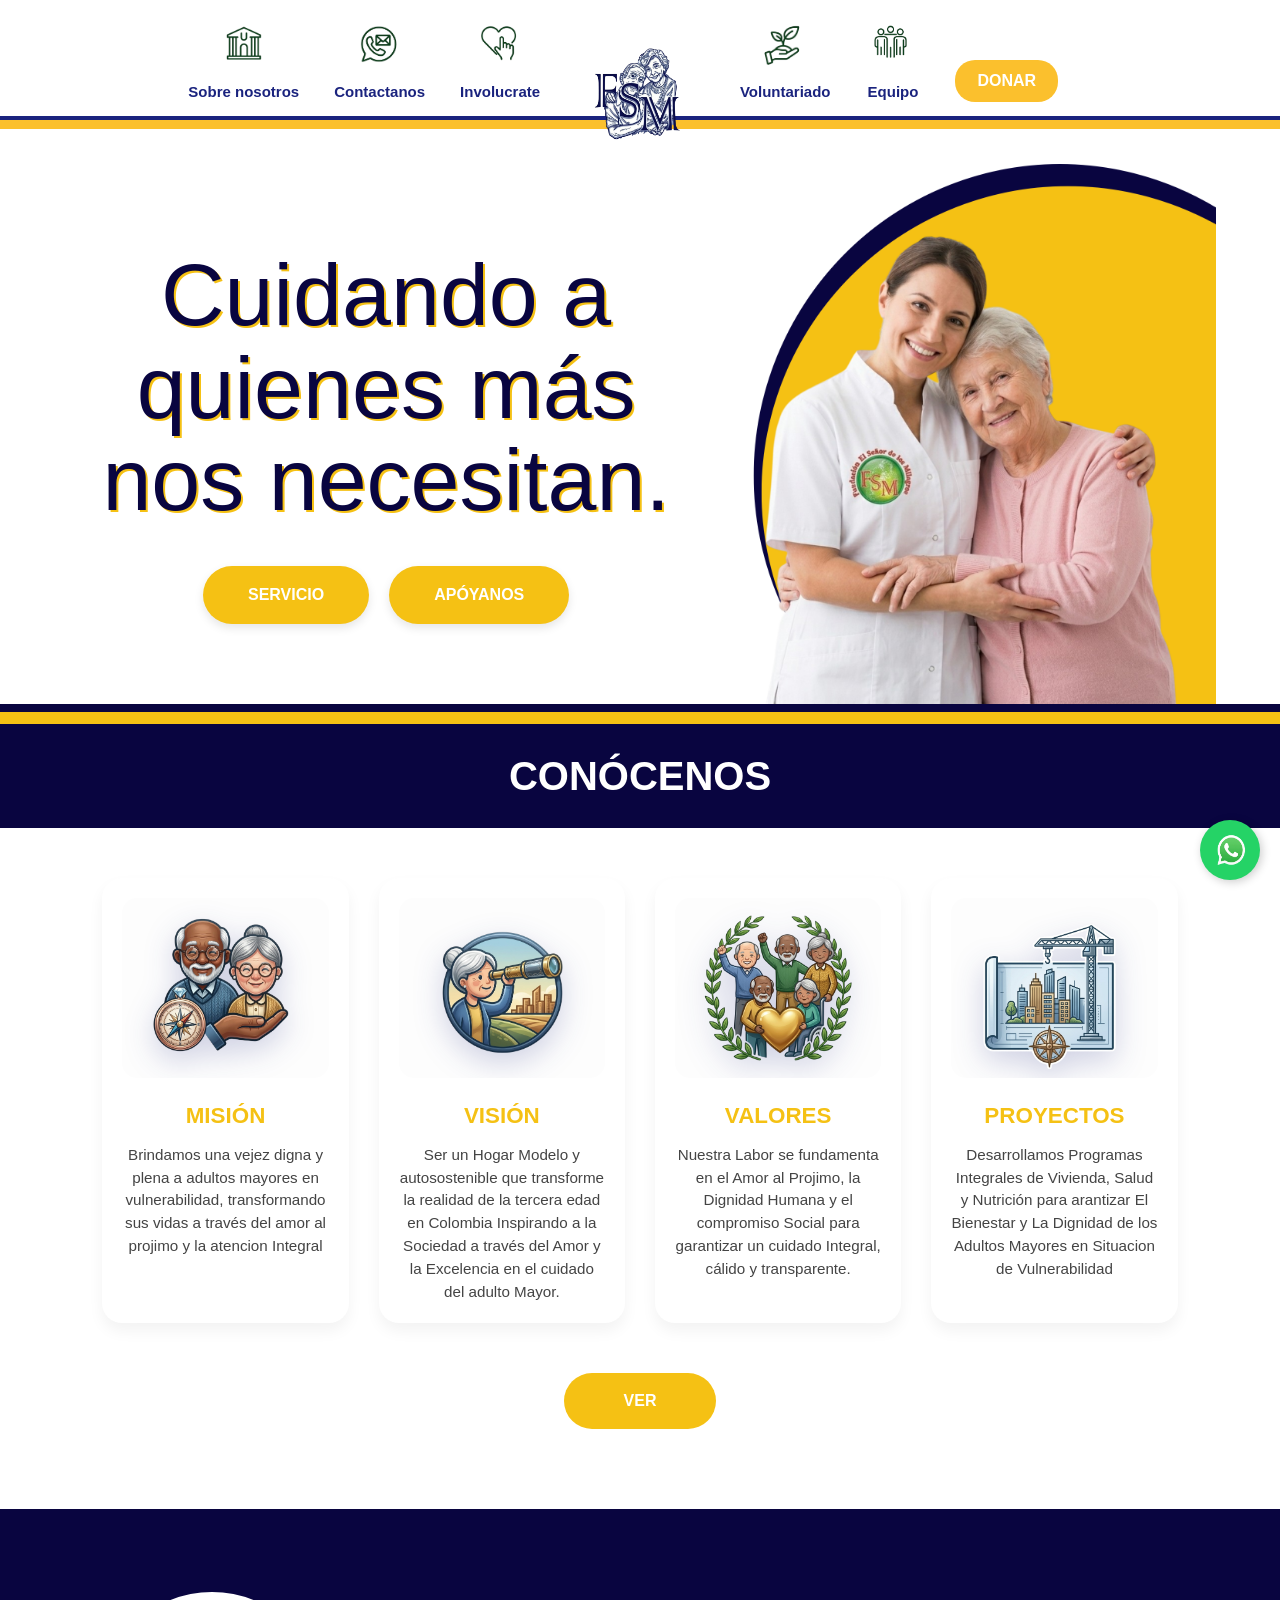
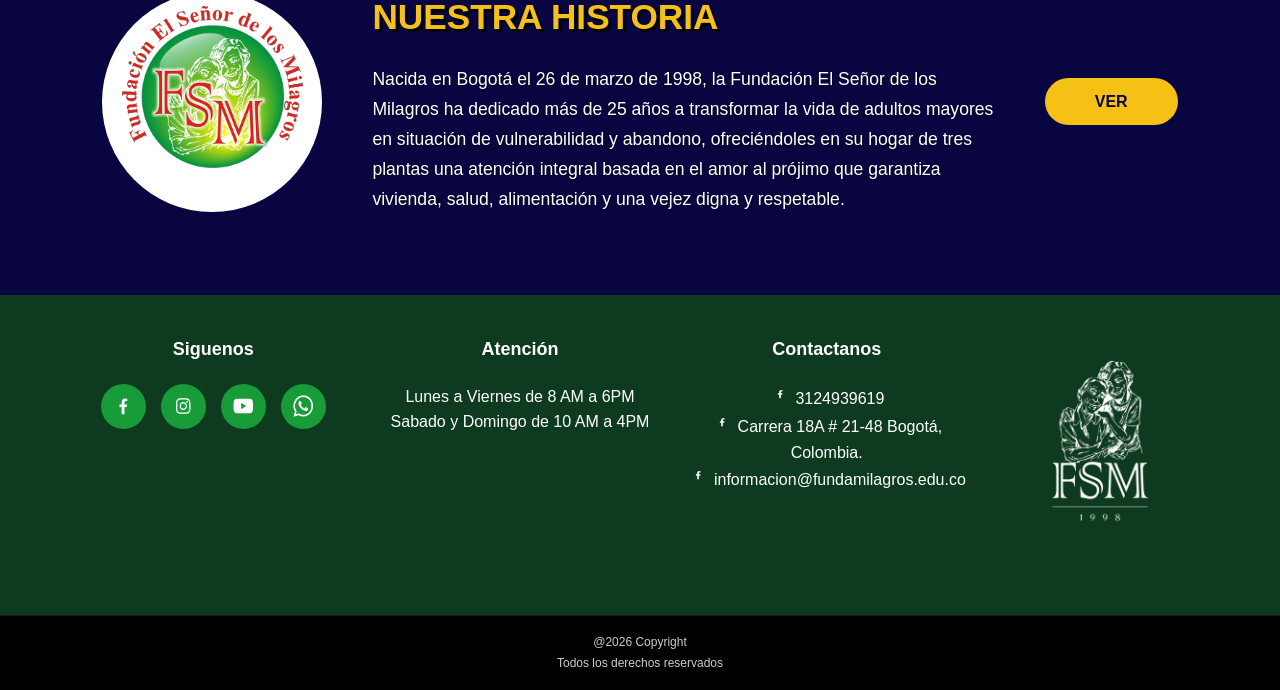
==== index.html @ 9b065d5f "Pagina de Inicio y contactenos terminado aun falta cambio de video, query adaptadas , falta bajar ta" ====
<!DOCTYPE html>
<html lang="es">

<head>
    <meta charset="UTF-8">
    <meta name="viewport" content="width=device-width, initial-scale=1.0">
    <title class="title-red">Fundación El Señor de Los Milagros</title>
    <link rel="stylesheet" href="css/styles.css">
    <!-- llamo a mis hojas de estilo la global, que es Style, donde se da estilo a el Foother y header, admas de reset y reglas globales-->
    <link rel="stylesheet" href="css/home.css">
    <!-- llamo a la hoja de estilo que le da el diseño al cuerpo del inicio-->
</head>

<body>
    <header class="cabecera" id="main-header"></header>

    <main class="main-page-container">

        <section class="section-hero">
            <div class="hero-content">
                <div class="hero-text-block">
                    <h2 class="quote-fsm">Cuidando a <br>quienes más <br>nos necesitan.</h2>
                    <div class="hero-actions">
                        <a href="voluntario.html" class="btn-yellow">SERVICIO</a>
                        <a href="involucrate.html" class="btn-yellow">APÓYANOS</a>
                    </div>
                </div>
                <div class="hero-image-block">
                    <img src="assets\img\fotos\hero.webp" alt="Personal de salud" class="nurse-img" loading="lazy">
                </div>
            </div>
            <div class="full-yellow-divider"></div>
        </section>

        <section class="section-conocenos">

            <div class="full-width-title-bar">
                <h2 class="section-subtitle">CONÓCENOS</h2>
            </div>

            <div class="conocenos-container">
                <div class="cards-grid">
                    <div class="card-item">

                        <div class="card-icon">
                            <img src="assets\img\coloriconos\MISIÓN.webp" alt="Misión" loading="lazy">
                        </div>

                        <h3 class="card-title">MISIÓN</h3>
                        <p class="card-text">Brindamos una vejez digna y plena a adultos mayores en vulnerabilidad,
                            transformando sus
                            vidas a través del amor al projimo y la atencion Integral</p>
                    </div>
                    <div class="card-item">

                        <div class="card-icon">
                            <img src="assets\img\coloriconos\VISIÓN.webp" alt="Misión" loading="lazy">
                        </div>

                        <h3 class="card-title">VISIÓN</h3>
                        <p class="card-text">Ser un Hogar Modelo y autosostenible que transforme la realidad de la
                            tercera edad en Colombia
                            Inspirando a la Sociedad a través del Amor y la Excelencia en el cuidado del adulto Mayor.
                        </p>
                    </div>
                    <div class="card-item">

                        <div class="card-icon">
                            <img src="assets\img\coloriconos\VALORES.webp" alt="Misión" loading="lazy">
                        </div>

                        <h3 class="card-title">VALORES</h3>
                        <p class="card-text">Nuestra Labor se fundamenta en el Amor al Projimo, la Dignidad Humana y el
                            compromiso
                            Social para garantizar un cuidado Integral, cálido y transparente.
                        </p>
                    </div>
                    <div class="card-item">

                        <div class="card-icon">
                            <img src="assets\img\coloriconos\PROYECTOS.webp" alt="Misión" loading="lazy">
                        </div>

                        <h3 class="card-title">PROYECTOS</h3>
                        <p class="card-text">Desarrollamos Programas Integrales de Vivienda, Salud y Nutrición
                            para arantizar El Bienestar y La Dignidad de los Adultos Mayores en Situacion de
                            Vulnerabilidad
                        </p>
                    </div>
                </div>

                <div class="conocenos-actions">
                    <a href="nosotros.html" class="btn-ver-general">VER</a>
                </div>
            </div>
        </section>

        <section class="section-historia">
            <div class="historia-wrapper">

                <div class="historia-logo">
                    <img src="assets\img\logo.webp" alt="Logo Fundación" loading="lazy">
                </div>

                <div class="historia-main-content">
                    <h2 class="historia-title">NUESTRA HISTORIA</h2>
                    <div class="historia-text">
                        <p>Nacida en Bogotá el 26 de marzo de 1998, la Fundación El Señor de los Milagros ha dedicado
                            más de 25 años a transformar la vida de adultos mayores en situación de vulnerabilidad y
                            abandono, ofreciéndoles en su hogar de tres plantas una atención integral basada en el amor
                            al prójimo que garantiza vivienda, salud, alimentación y una vejez digna y respetable.</p>
                    </div>
                </div>

                <div class="historia-action">
                    <a href="nosotros.html" class="btn-ver-historia">VER</a>
                </div>

            </div>
        </section>

    </main>


    <footer id="main-footer"></footer>

    <a href="https://wa.me/573124939619" class="whatsapp-btn" target="_blank" rel="noopener noreferrer">
        <img src="assets\img\redes\Wpp.webp" alt="WhatsApp" />
    </a>

    <script src="js/main.js" type="module"></script>

</body>

</html>
---- css/styles.css ----
/* Reset Global: Quita formatos por defecto */
* {
    margin: 0;
    padding: 0;
    box-sizing: border-box; /* Fundamental: el tamaño del elemento incluye padding y border */
    text-decoration: none;  /* Quita el subrayado de los enlaces */
    list-style: none;       /* Quita los puntos de las listas */
}

/* Configuración Base */
html {
    scroll-behavior: smooth; /* Desplazamiento suave al navegar por la página */

}

body {
    font-family: 'Segoe UI', Roboto, Helvetica, Arial, sans-serif;
    line-height: 1.6;
    color: #333;
    background-color: #ffffff;
}



/* Inputs y Botones: Para que hereden la fuente del body */
input, button, textarea, select {
    font: inherit;
}

/*  Estructura Principal */
.menu {
    width: 100%;
    background-color: #fff;
    position: relative;
    padding-top: 15px;
    padding-bottom: 40px; /*Espacio para que las líneas respiren */
}

.nav-wrapper {
    max-width: 1100px; /* Encerrado para que no se vea gigante */
    margin: 0 auto;
    display: flex;
    justify-content: space-between;
    align-items: flex-end; /* Los textos tocan la línea */
    position: relative;
    z-index: 10; /* Por encima de las líneas */
}

/* Grupos y Centrado de Iconos  */
.nav-group {
    display: flex;
    flex: 1;
    gap: 35px; /* Espaciado idéntico entre opciones */
}

.nav-group.left { 
    justify-content: flex-end; 
    padding-right: 30px; 
    margin-bottom: 20px;

}
    
.nav-group.right { 
    justify-content: flex-start;
     padding-left: 30px;
     margin-bottom: 20px;
     }

.nav-item {
    display: flex;
    flex-direction: column;
    align-items: center; /* Centrado Horizontal del Icono */
    text-decoration: none;
    gap: 10px; /* Espacio entre icono y texto */
}

.custom-icon {
    width: 55px;  /* Tamaño calibrado */
    height: 55px;
    object-fit: contain;
    transition: transform 0.5s;
}
.custom-icon:hover  {
    transform: scale(1.3); /* La imagen se agranda sutilmente */
}

.nav-item span {
    color: #1a237e; /* Azul oscuro */
    font-weight: 800;
    font-size: 15px;
    white-space: nowrap;
    transition: transform 0.5s;
}
.nav-item span:hover  {
    transform: scale(1.0); /* La imagen se agranda sutilmente */
    color: #1a7e33;
}

/* Logo y Líneas */
.logo-container {
    flex: 0 0 auto;
    z-index: 20; /* El logo va por ENCIMA de las líneas */
}

.main-logo {
    height: 125px;
    width: auto;
    display: block;
    margin-bottom: -25px; /* Hace que el logo pise las líneas */
}

.decorative-lines {
    position: absolute;
    bottom: 35px; /* Ajusta esto para que las líneas suban o bajen por el logo */
    width: 100%;
    z-index: 5; /* Por DEBAJO del logo y del texto */
}



.blue-bar { height: 4px; background-color: #1a237e; }
.yellow-bar { height: 9px; background-color: #fbc02d; }

/* Botón Donar */
.btn-donar {
    background-color: #fbc02d;
    color: white;
    border: none;
    padding: 8px 22px;
    border-radius: 20px;
    font-weight: bold;
    cursor: pointer;
    align-self: flex-end; /* Alineado a la base del texto */
    margin-bottom: 2px;
}

/*FOOTER*/

/* Contenedor principal del pie de página */
.main-footer {
    background-color: #0e3b1f; /* Verde oscuro profundo */
    color: #ffffff;            /* Texto blanco para máximo contraste */
    width: 100%;
    padding-top: 40px;         /* Espacio interno superior */
    font-family: 'Segoe UI', Tahoma, Geneva, Verdana, sans-serif;
}

/* Wrapper: Alinea el contenido al centro igual que el Header */
.footer-wrapper {
    max-width: 1200px;         /* Límite de ancho para pantallas grandes */
    margin: 0 auto;            /* Centrado automático del bloque */
    display: flex;             /* Distribución en columnas */
    justify-content: space-between; /* Separa las columnas equitativamente */
    align-items: flex-start;   /* Alinea el contenido al tope de cada columna */
    padding: 0 20px 40px 20px; /* Padding lateral y espacio inferior */
    flex-wrap: wrap;           /* Permite que las columnas bajen en dispositivos móviles */
}

/* Configuración general de cada columna del footer */
.footer-column {
    flex: 1;                   /* Cada columna crece proporcionalmente */
    min-width: 200px;          /* Ancho mínimo antes de saltar de línea */
    margin-bottom: 20px;
}

/* Títulos de las secciones del footer (Siguenos, Atención, etc.) */
.footer-column h3 {
    font-size: 18px;
    margin-bottom: 20px;
    font-weight: 700;
    text-transform: capitalize; /* Asegura que solo la primera letra sea mayúscula */
}

/* Redes Sociales */

.social-section {
    display: flex;
    flex-direction: column; /* Apila el título arriba y los iconos abajo */
    align-items: center;    /* Centra el contenido(Título e iconos) */
    text-align: center;
}
.social-section h3 {
    margin-bottom: 20px;    /* Espacio entre el título y los círculos */
    width: 100%;            /* Asegura que el título ocupe su espacio central */
}

.social-icons {
    display: flex;
    justify-content: center; /* Centra los círculos horizontalmente entre sí */
    gap: 15px;               /* Espacio entre cada círculo verde */      
}
.social-circle {
    width: 45px;
    height: 45px;
    background-color: #189C39; /* Circulo Verde de Redes Socicales*/
    display: flex;
    justify-content: center;
    align-items: center;
    border-radius: 50%;
    transition: all 0.3s ease;
}

.social-icons img {
    width: 38px;               /* Tamaño de los iconos de redes sociales */
    height: 38px;
    border-radius: 50%;        /* Mantiene la forma circular de los iconos */
    transition: transform 0.3s ease; /* Efecto suave de hover */
}

.social-icons img:hover {
    transform: translateY(-5px); /* El icono sube ligeramente al pasar el mouse */
}

/* Contactanos*/
.text-center{
    align-items: center;    /* Centra el contenido(Título e iconos) */
    text-align: center;
    justify-content: center; /* Centra el contenido interno (icono + texto) */
   
}

.contact-info {
    display: flex;
    flex-direction: column;
    align-items: center; /* Centra el bloque de la lista */
    text-align: center;
}

.contact-info ul {
    display: flex;
    flex-direction: column;
    align-items: center; /* Centra cada li individualmente */
    padding: 0;
}

.contact-info li { 
     width: 100%;
}

/* Iconos pequeños de teléfono, ubicación y correo */
.mini-icon {
    width: 22px;               
    height: auto;
    filter: brightness(0) invert(1); /* Convierte iconos oscuros a blanco puro */
}

/* logo y derechos */

/* Logo de la Fundación en versión negativa (blanca) */
.footer-logo img {
    height: 15rem;
    width: auto;
    display: block;
    margin-left: auto;         /* Empuja el logo hacia el extremo derecho */
}

/* Barra final de Copyright (Franja Negra) */
.copyright-bar {
    background-color: #000000; /* Fondo negro absoluto */
    color: #cccccc;            /* Gris claro para no cansar la vista */
    text-align: center;        /* Centra el texto del copyright */
    padding: 15px 0;
    font-size: 12px;
    border-top: 1px solid rgba(255,255,255,0.1); /* Línea divisoria sutil */
}

.copyright-bar p {
    margin: 2px 0; /* Espacio mínimo entre las dos líneas de texto */
}

/* Estilos del Botn Hambuerguesa- LÍNEAS */
.menu-toggle {
    display: none; /* Oculto en computadoras */
    flex-direction: column;
    justify-content: space-between;
    width: 30px;
    height: 21px;
    background: transparent;
    border: none;
    cursor: pointer;
    padding: 0;
    z-index: 1000; /* Siempre visible sobre otros elementos */
}

/* Damos forma y color a los span vacíos del HTML */
.menu-toggle span {
    display: block; /* Importante para que ocupen espacio */
    width: 100%;
    height: 3px;
    background-color: #1a237e;
    border-radius: 5px;
    transition: all 0.3s ease-in-out;
}

/* Estilos para el botón flotante */
.whatsapp-btn {
    position: fixed;
    bottom: 20px; /* Distancia del borde inferior */
    right: 20px;  /* Distancia del borde derecho */
    width: 60px;
    height: 60px;
    background-color: #25d366;
    color: #fff;
    border-radius: 50px;
    text-align: center;
    font-size: 30px;
    box-shadow: 2px 2px 10px rgba(0, 0, 0, 0.2);
    z-index: 1000; /* Asegura que esté por encima de todo */
    display: flex;
    align-items: center;
    justify-content: center;
    transition: all 0.3s ease;
}

.whatsapp-btn img {
    width: 35px; /* Ajusta el tamaño del logo */
    height: 35px;
}

/* Efecto Hover (al pasar el ratón) */
.whatsapp-btn:hover {
    background-color: #128c7e;
    transform: scale(1.1); /* Se agranda un poco */
    box-shadow: 2px 2px 15px rgba(0, 0, 0, 0.3);
}

/* Adaptación para móviles */
@media (max-width: 768px) {
    .whatsapp-btn {
        width: 50px;
        height: 50px;
        bottom: 15px;
        right: 15px;
    }
    .whatsapp-btn img {
        width: 30px;
        height: 30px;
    }
}

/* Adaptacion menu pantalla  pequeña menor a 768px*/
@media (max-width: 768px) {
    /* El contenedor padre se oculta */
    .nav-wrapper {
        display: none !important;
    }

    /* El boton: Lo hacemos "fixed" para que no dependa del padre oculto */
    .menu-toggle {
        display: flex !important; 
        position: fixed !important; /* CLAVE: Esto lo saca del flujo del wrapper */
        right: 20px !important;
        top: 20px !important;
        z-index: 11000 !important; /* Por encima de TODO */
        flex-direction: column !important;
        justify-content: space-between !important;
        width: 30px !important;
        height: 22px !important;
        background: transparent !important;
        border: none !important;
    }

    /* LAS RAYITAS:  altura y color */
    .menu-toggle span {
        display: block !important;
        width: 100% !important;
        height: 4px !important;
        background-color: #1a237e !important; 
        border-radius: 4px !important;
    }

   /* EL PANEL BLANCO: Ajustamos el alineamiento */
    .nav-wrapper.mobile-active {
        display: flex !important;
        flex-direction: column !important; /* Fuerza la columna */
        position: fixed !important;
        top: 0;
        right: 0;
        width: 280px !important;
        height: 100vh !important;
        background-color: white !important;
        z-index: 10000 !important;
        padding: 80px 20px 20px 20px !important; /* Espacio para el botón y bordes */
        box-shadow: -5px 0 15px rgba(0,0,0,0.2) !important;
        overflow-y: auto !important; /* Por si hay muchos links, permite bajar */
        align-items: flex-start !important; /* Alinea todo a la izquierda */
    }

    /* LOS GRUPOS (Izquierda y Derecha): Ahora deben ser columnas */
    .nav-group.left, 
    .nav-group.right {
        flex-direction: column !important;
        align-items: flex-start !important; /* Alinea items a la izquierda */
        width: 100% !important;
        gap: 25px !important; /* Espacio entre cada opción */
        margin-bottom: 25px !important;
        padding: 0 !important;
        justify-content: flex-start !important;
    }

    /* CADA ITEM DEL MENÚ: Icono al lado del texto o encima */
    .nav-item {
        flex-direction: row !important; /* Icono a la izquierda, texto a la derecha */
        align-items: center !important;
        gap: 15px !important;
        width: 100% !important;
    }

    .nav-item span {
        font-size: 16px !important;
        color: #1a237e !important;
        white-space: normal !important; /* Permite que el texto baje si es largo */
    }

    .custom-icon {
        width: 35px !important; /* Iconos un poco más pequeños para móvil */
        height: 35px !important;
    }

    /* EL LOGO DENTRO DEL MENÚ: Lo centramos o ajustamos */
    .logo-container {
        order: -1; /* Mueve el logo al principio del menú si quieres */
        margin-bottom: 30px !important;
        width: 100% !important;
        text-align: center !important;
    }

    .main-logo {
        height: 80px !important;
        margin: 0 auto !important;
    }

    /* EL BOTÓN DE DONAR EN MÓVIL */
    .btn-donar {
        align-self: center !important; /* Centrado para que destaque */
        width: 100% !important;
        margin-top: 10px !important;
    }
}
/* Adaptacion para moviles con tamaño de pantalla Menor de 576px 
   Enfoque: Todo en una sola columna y elementos compactos. */
@media (max-width: 575.98px) {
    .main-logo { height: 80px; margin-bottom: -10px; }
    .menu { padding-bottom: 20px; }
    
    /* Cuerpo General */
    .container, section { padding: 20px 15px; }
    h1 { font-size: 24px; }
    
    /* Footer */
    .footer-wrapper { flex-direction: column; align-items: center; text-align: center; }
    .footer-column { width: 100%; margin-bottom: 30px; }
    .footer-logo img { margin: 0 auto; height: 12rem; }
}

/*  MÓVILES GRANDES / TABLETS PEQUEÑAS (576px a 767.98px)
   Enfoque: Empezar a dar aire a los elementos.*/
@media (min-width: 576px) and (max-width: 767.98px) {
    .main-logo { height: 95px; }
    .nav-wrapper.mobile-active { width: 320px; }
    
    .footer-column { flex: 0 0 50%; } /* Dos columnas en el footer */
}

/* Adapatcion enfoque a TABLETS Y LAPTOPS (768px a 991.98px)
   Enfoque: Aquí desaparece el botón hamburguesa y vuelve el menú horizontal. */
@media (min-width: 768px) and (max-width: 991.98px) {
    .menu-toggle { display: none !important; }
    .nav-wrapper { display: flex !important; max-width: 95%; }
    
    /* Ajuste de los items del menú para que no se amontonen */
    .nav-group { gap: 15px; }
    .nav-item span { font-size: 13px; }
    .custom-icon { width: 40px; height: 40px; }
    .btn-donar { padding: 6px 15px; font-size: 14px; }

    .footer-wrapper { justify-content: space-around; }
}

/*  ESCRITORIOS ESTÁNDAR (992px a 1199.98px)
   Enfoque: El diseño se expande a su forma casi final.*/
@media (min-width: 992px) and (max-width: 1199.98px) {
    .nav-wrapper { max-width: 960px; }
    .nav-group { gap: 20px; }
    .main-logo { height: 115px; }
    .footer-column { flex: 1; } /* Columnas repartidas equitativamente */
}

/* Adaptacion a  pantallas grandes (Más de 1200px)
   Enfoque: Máxima elegancia y espaciado.*/
@media (min-width: 1200px) {
    .nav-wrapper { max-width: 1100px; }
    .footer-wrapper { max-width: 1200px; }
    
    /* El cuerpo de la página se mantiene centrado y elegante */
    .main-content { max-width: 1100px; margin: 0 auto; }
}
/* adaptación del menú móvil */
@media (max-width: 768px) {
    /* panel blanco que aparece al dar clic */
    .nav-wrapper.mobile-active {
        display: flex !important;
        flex-direction: column !important; /* una sola columna vertical */
        position: fixed !important;
        top: 0;
        right: 0;
        width: 280px !important;
        height: 100vh !important;
        background-color: white !important;
        z-index: 10000 !important;
        padding: 60px 20px !important;
        box-shadow: -5px 0 15px rgba(0,0,0,0.2) !important;
        align-items: center !important; /* centrado horizontal total */
        justify-content: flex-start !important;
        gap: 30px !important;
    }

    /* grupos de iconos convertidos en columnas */
    .nav-group.left, .nav-group.right {
        flex-direction: column !important;
        align-items: center !important;
        width: 100% !important;
        gap: 25px !important;
        margin: 0 !important;
        padding: 0 !important;
    }

    /* items individuales: icono arriba y texto abajo */
    .nav-item {
        flex-direction: column !important;
        align-items: center !important;
        text-align: center !important;
        width: 100% !important;
        gap: 8px !important;
    }

    /* icono escalado para móvil */
    .custom-icon {
        width: 45px !important;
        height: 45px !important;
    }

    /* logo centrado arriba en el menú */
    .logo-container {
        order: -1; /* lo mueve al inicio del panel */
        width: 100% !important;
        display: flex !important;
        justify-content: center !important;
        margin-bottom: 10px !important;
    }

    /* botón donar centrado al final */
    .btn-donar {
        align-self: center !important;
        width: 100% !important;
        margin: 10px 0 !important;
        padding: 12px !important;
    }
}
---- css/home.css ----
/* reset y reglas globales */
/* quita margenes y rellenos que vienen por defecto en el navegador */
* {
    margin: 0;
    padding: 0;
    box-sizing: border-box;
}

/* evita que la pagina se mueva hacia los lados en pantallas pequeñas */
body, html {
    width: 100%;
    overflow-x: hidden;
    font-family: Arial, Helvetica, sans-serif;
}

/* seccion hero */
/* bloque principal que ocupa el ancho total del monitor */
.section-hero {
    width: 100vw;
    min-height: 40vh;
    max-height: 80vh;
    display: flex;
    flex-direction: column;
    background-color: #ffffff;
    font-family: 'Arial Black', Gadget, sans-serif;
}

/* acomoda el texto a la izquierda y la imagen a la derecha */
.hero-content {
    display: flex;
    flex: 1;
    width: 100%;
    align-items: flex-end;
    justify-content: space-between;
    padding: 0 5% 0 8%;
}

/* contenedor del texto principal */
.hero-text-block {
    padding-bottom: 5rem;
    z-index: 10;
    text-align: center;
}

/* estilo del titulo grande con sombra amarilla */
.quote-fsm {
    color: #090540;
    font-size: clamp(3rem, 7vw, 5.5rem);
    line-height: 1.05;
    font-weight: 100;
    margin-bottom: 40px;
    text-shadow: 2px 2px 0px #f5c114;
}

/* alineacion de los dos botones del hero */
.hero-actions {
    display: flex;
    justify-content: center;
    gap: 20px;
}

/* estilo de los botones amarillos */
.btn-yellow {
    background-color: #f5c114;
    color: #ffffff;
    padding: 16px 45px;
    border-radius: 50px;
    text-decoration: none;
    font-weight: bold;
    box-shadow: 0 4px 10px rgba(0,0,0,0.1);
    transition: transform 0.2s ease;
}

/* animacion para que el boton suba al pasar el mouse */
.btn-yellow:hover {
    transform: translateY(-5px);
}

/* bloque para la foto de la enfermera */
.hero-image-block {
    height: 90%;
    display: flex;
    align-items: flex-end;
}

/* tamaño de la imagen hero segun el monitor */
.nurse-img {
    height: 60vh;
    width: auto;
    display: block;
    object-fit: contain;
}

/* linea amarilla gruesa que separa las secciones */
.full-yellow-divider {
    width: 100vw;
    height: 20px;
    background-color: #f5c114;
    border-top: 8px solid #090540;
    position: relative;
    z-index: 5;
}

/* seccion conocenos */
/* contenedor blanco de la segunda seccion */
.section-conocenos {
    width: 100vw;
    background-color: #ffffff;
    display: flex;
    flex-direction: column;
}

/* barra azul oscura donde va el titulo */
.full-width-title-bar {
    width: 100vw;
    background-color: #090540;
    padding: 20px 8%;
    margin-bottom: 50px;
}

/* estilo del titulo conocenos en blanco */
.section-subtitle {
    color: #ffffff;
    font-size: 2.5rem;
    font-weight: 900;
    font-family: 'Arial Black', sans-serif;
    text-transform: uppercase;
    text-align: center;
    margin: 0;
}

/* contenedor que centra las tarjetas en la pantalla */
.conocenos-container {
    width: 100%;
    max-width: 1400px;
    margin: 0 auto;
    padding: 0 8% 80px 8%;
}

/* contenedor del boton ver de la seccion conocenos */
.conocenos-actions {
    display: flex;
    justify-content: center;
    width: 100%;
    margin-top: 30px;
}

/* rejilla para poner las 4 tarjetas de lado a lado */
.cards-grid {
    display: grid;
    grid-template-columns: repeat(4, 1fr); 
    gap: 30px;
    margin-bottom: 50px;
}

/* estilo individual de cada tarjeta blanca */
.card-item {
    background: #ffffff;
    border-radius: 20px;
    padding: 20px;
    text-align: center;
    box-shadow: 0 8px 15px rgba(0,0,0,0.05);
    transition: all 0.3s ease;
}

/* contenedor circular o cuadrado para los iconos de las tarjetas */
.card-icon {
    width: 100%;
    height: 180px;
    display: flex;
    justify-content: center;
    align-items: center;
    margin-bottom: 20px;
    background-color: #fdfdfd;
    border-radius: 15px;
    overflow: hidden;
}

/* estilo de los iconos con sombra suave */
.card-icon img {
    max-width: 90%;
    max-height: 90%;
    object-fit: contain;
    filter: drop-shadow(0 10px 15px rgba(26, 35, 126, 0.2));
    transition: transform 0.3s ease;
}

/* animacion para agrandar el icono al tocar la tarjeta */
.card-item:hover .card-icon img {
    transform: scale(1.2);
}

/* titulos amarillos de las tarjetas mision vision etc */
.card-title {
    color: #f5c114;
    font-size: 1.4rem;
    font-weight: 900;
    margin-bottom: 10px;
}

/* texto descriptivo dentro de las tarjetas */
.card-text {
    color: #444;
    line-height: 1.5;
    font-size: 0.95rem;
}

/* estilo del boton ver centrado */
.btn-ver-general {
    background-color: #f5c114;
    color: #ffffff;
    padding: 15px 60px;
    border-radius: 50px;
    text-decoration: none;
    font-weight: bold;
    display: inline-block;
    transition: all 0.3s ease;
}

/* cambio de color a azul al pasar el mouse */
.btn-ver-general:hover {
    background-color: #090540;
    transform: scale(1.05);
}

/* seccion historia */
/* bloque azul de la parte inferior */
.section-historia {
    width: 100vw;
    background-color: #090540;
    padding: 80px 8%;
    display: flex;
    justify-content: center;
}

/* alinea el logo el texto y el boton en una fila */
.historia-wrapper {
    width: 100%;
    max-width: 1400px;
    display: flex;
    align-items: center;
    justify-content: space-between;
    gap: 50px;
}

/* estilo del circulo blanco para el logo fsm */
.historia-logo {
    width: 220px;
    height: 220px;
    background-color: #ffffff;
    border-radius: 50%;
    display: flex;
    justify-content: center;
    align-items: center;
    overflow: hidden;
    padding: 15px;
    flex-shrink: 0;
}

/* ajuste para subir el logo y que no se vea desacomodado */
.historia-logo img {
    max-width: 95%;
    max-height: 95%;
    object-fit: contain;
    margin-top: -30px; 
}

/* bloque que contiene el titulo y el parrafo de historia */
.historia-main-content {
    flex: 2;
}

/* titulo amarillo con sombra negra nitida */
.historia-title {
    color: #f5c114;
    font-size: 2.2rem;
    font-weight: 900;
    font-family: 'Arial Black', sans-serif;
    margin-bottom: 20px;
    text-shadow: 3px 3px 0px #000000;
}

/* estilo del texto blanco de la historia */
.historia-text p {
    color: #ffffff;
    font-size: 1.1rem;
    line-height: 1.7;
    text-shadow: 1px 1px 2px rgba(0, 0, 0, 0.5);
}

/* estilo del boton ver en la seccion historia */
.btn-ver-historia {
    background-color: #f5c114;
    color: #090540;
    padding: 15px 50px;
    border-radius: 50px;
    text-decoration: none;
    font-weight: bold;
    transition: all 0.3s ease;
}

/* el boton se vuelve blanco al pasar el mouse */
.btn-ver-historia:hover {
    background-color: #ffffff;
    transform: scale(1.05);
}

/* media queries responsive */
/* ajustes para pantallas de tablets */
@media (max-width: 1024px) {
    /* las tarjetas pasan de 4 columnas a solo 2 */
    .cards-grid {
        grid-template-columns: repeat(2, 1fr);
    }
    /* el logo de historia se hace mas pequeño */
    .historia-logo {
        width: 180px;
        height: 180px;
    }
}

/* ajustes para pantallas de celulares */
@media (max-width: 768px) {
    /* el hero se pone en vertical texto arriba foto abajo */
    .hero-content {
        flex-direction: column;
        align-items: center;
        text-align: center;
        padding: 40px 5%;
    }
    .hero-text-block { padding-bottom: 2rem; }
    .nurse-img { height: 40vh; margin-top: 20px; }
    .quote-fsm { font-size: 2.8rem; }

    /* las tarjetas se ponen una debajo de otra */
    .cards-grid {
        grid-template-columns: 1fr;
    }
    .section-subtitle { font-size: 1.8rem; }

    /* el boton ver de conocenos se centra y ajusta en movil */
    .conocenos-actions {
        justify-content: center;
    }
    .btn-ver-general {
        width: 80%;
        padding: 15px 0;
        text-align: center;
    }

    /* la historia se pone en vertical logo arriba y texto abajo */
    .historia-wrapper {
        flex-direction: column;
        text-align: center;
    }
    /* ajuste del logo para que no se suba tanto en movil */
    .historia-logo img {
        margin-top: -15px;
    }
}
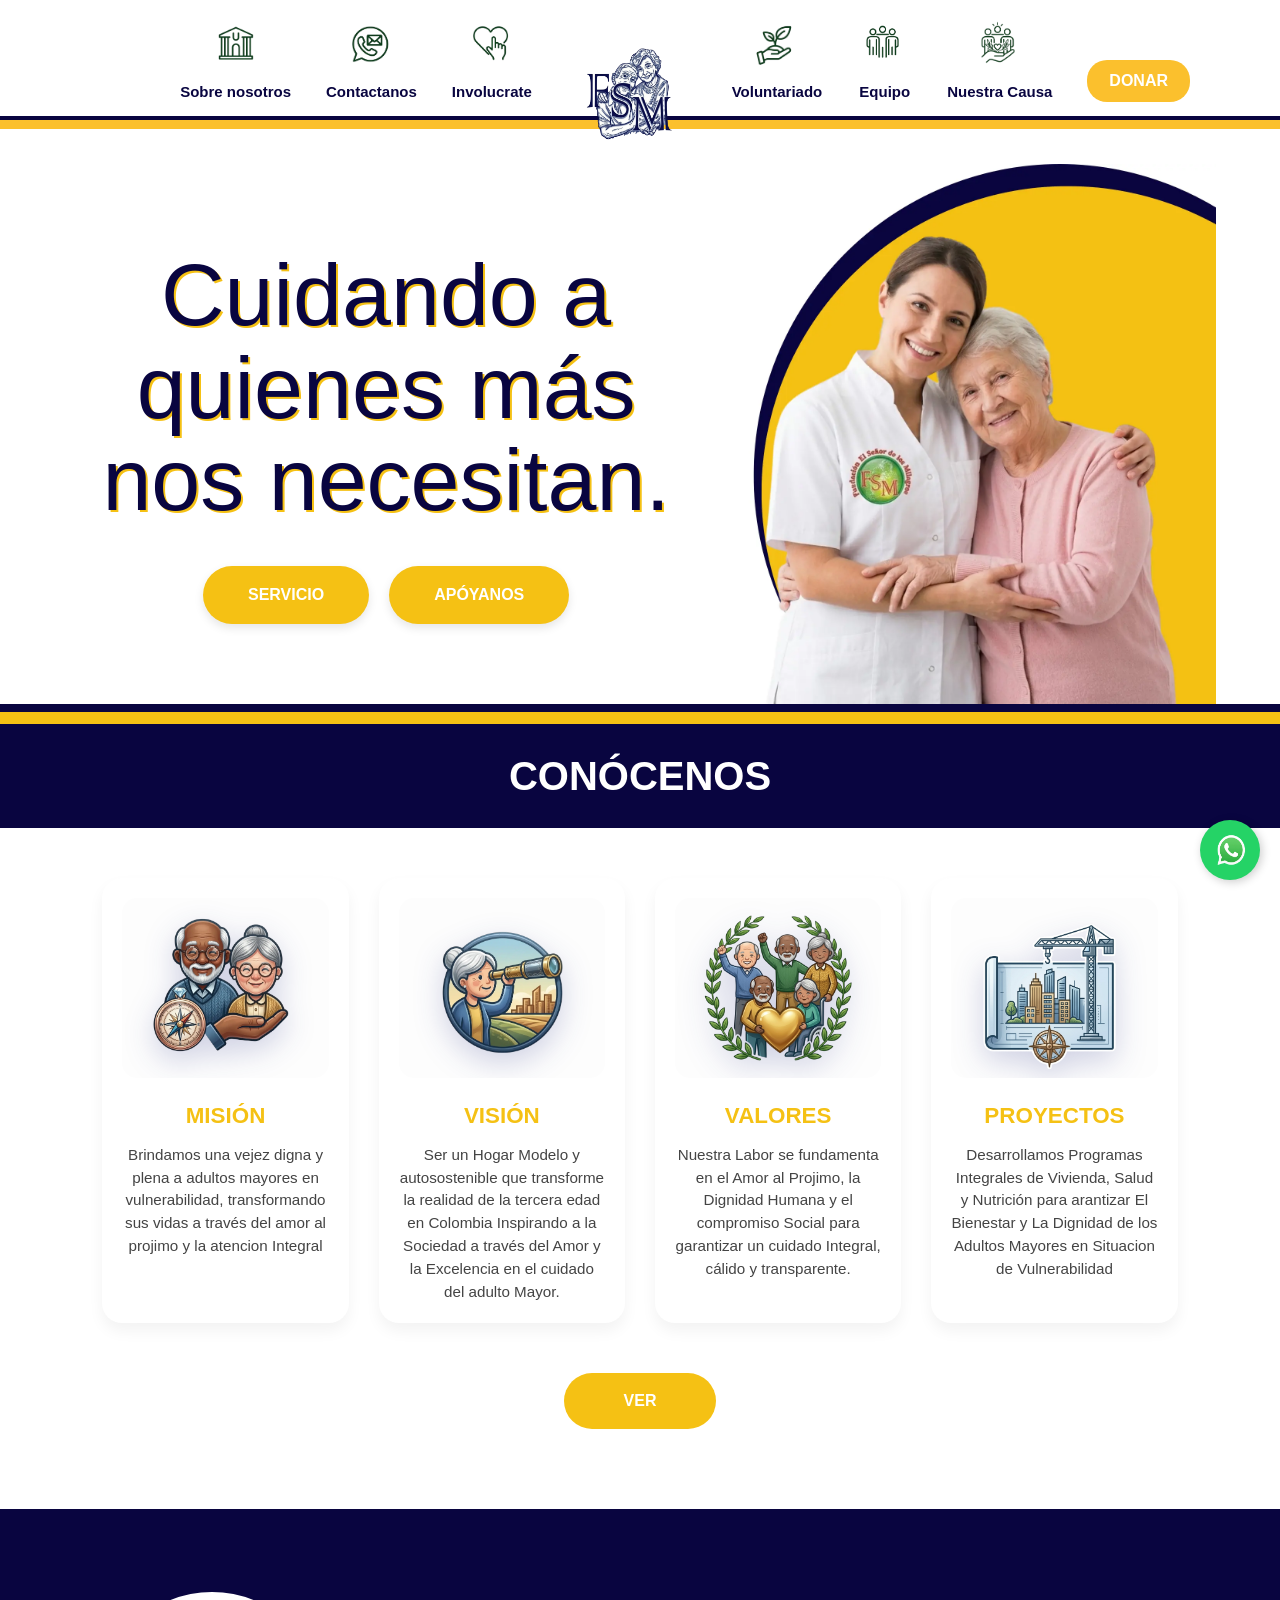
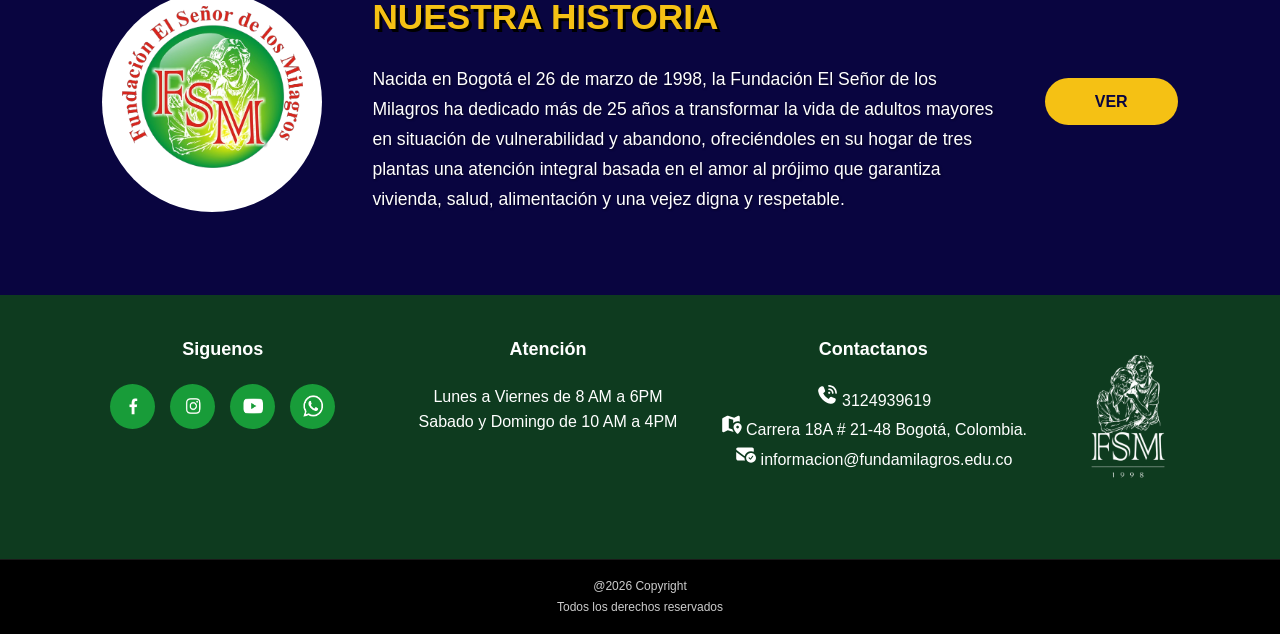
==== commit cf566f29: "Se realizan cambios y se crean 7 de las 8 secciones, falta quienes somos completo" ====
--- a/index.html
+++ b/index.html
@@ -21,7 +21,7 @@
                 <div class="hero-text-block">
                     <h2 class="quote-fsm">Cuidando a <br>quienes más <br>nos necesitan.</h2>
                     <div class="hero-actions">
-                        <a href="voluntario.html" class="btn-yellow">SERVICIO</a>
+                        <a href="causa.html" class="btn-yellow">SERVICIO</a>
                         <a href="involucrate.html" class="btn-yellow">APÓYANOS</a>
                     </div>
                 </div>
--- a/css/styles.css
+++ b/css/styles.css
@@ -2,15 +2,14 @@
 * {
     margin: 0;
     padding: 0;
-    box-sizing: border-box; /* Fundamental: el tamaño del elemento incluye padding y border */
-    text-decoration: none;  /* Quita el subrayado de los enlaces */
-    list-style: none;       /* Quita los puntos de las listas */
+    box-sizing: border-box;/* Fundamental: el tamaño del elemento incluye padding y border */
+    text-decoration: none;/* Quita el subrayado de los enlaces */
+    list-style: none;/* Quita los puntos de las listas */
 }
 
 /* Configuración Base */
 html {
-    scroll-behavior: smooth; /* Desplazamiento suave al navegar por la página */
-
+    scroll-behavior: smooth;/* Desplazamiento suave al navegar por la página */
 }
 
 body {
@@ -20,10 +19,11 @@
     background-color: #ffffff;
 }
 
-
-
 /* Inputs y Botones: Para que hereden la fuente del body */
-input, button, textarea, select {
+input,
+button,
+textarea,
+select {
     font: inherit;
 }
 
@@ -33,93 +33,102 @@
     background-color: #fff;
     position: relative;
     padding-top: 15px;
-    padding-bottom: 40px; /*Espacio para que las líneas respiren */
+    padding-bottom: 40px;/*Espacio para que las líneas respiren */
 }
 
 .nav-wrapper {
-    max-width: 1100px; /* Encerrado para que no se vea gigante */
+    max-width: 1100px;/* Encerrado para que no se vea gigante */
     margin: 0 auto;
     display: flex;
     justify-content: space-between;
-    align-items: flex-end; /* Los textos tocan la línea */
+    align-items: flex-end;/* Los textos tocan la línea */
     position: relative;
-    z-index: 10; /* Por encima de las líneas */
+    z-index: 10;/* Por encima de las líneas */
 }
 
 /* Grupos y Centrado de Iconos  */
 .nav-group {
     display: flex;
     flex: 1;
-    gap: 35px; /* Espaciado idéntico entre opciones */
-}
-
-.nav-group.left { 
-    justify-content: flex-end; 
-    padding-right: 30px; 
+    gap: 35px;/* Espaciado idéntico entre opciones */
+}
+
+.nav-group.left {
+    justify-content: flex-end;
+    padding-right: 30px;
     margin-bottom: 20px;
 
 }
-    
-.nav-group.right { 
+
+.nav-group.right {
     justify-content: flex-start;
-     padding-left: 30px;
-     margin-bottom: 20px;
-     }
+    padding-left: 30px;
+    margin-bottom: 20px;
+}
 
 .nav-item {
     display: flex;
     flex-direction: column;
-    align-items: center; /* Centrado Horizontal del Icono */
+    align-items: center;/* Centrado Horizontal del Icono */
     text-decoration: none;
-    gap: 10px; /* Espacio entre icono y texto */
+    gap: 10px;/* Espacio entre icono y texto */
 }
 
 .custom-icon {
-    width: 55px;  /* Tamaño calibrado */
+    width: 55px;/* Tamaño calibrado */
     height: 55px;
     object-fit: contain;
     transition: transform 0.5s;
 }
-.custom-icon:hover  {
-    transform: scale(1.3); /* La imagen se agranda sutilmente */
+
+.custom-icon:hover {
+    transform: scale(1.3);/* La imagen se agranda sutilmente */
 }
 
 .nav-item span {
-    color: #1a237e; /* Azul oscuro */
+    color: #090540;/* Azul oscuro */
     font-weight: 800;
     font-size: 15px;
     white-space: nowrap;
     transition: transform 0.5s;
 }
-.nav-item span:hover  {
-    transform: scale(1.0); /* La imagen se agranda sutilmente */
+
+.nav-item span:hover {
+    transform: scale(1.0);/* La imagen se agranda sutilmente */
     color: #1a7e33;
 }
 
 /* Logo y Líneas */
 .logo-container {
     flex: 0 0 auto;
-    z-index: 20; /* El logo va por ENCIMA de las líneas */
+    z-index: 20;/* El logo va por ENCIMA de las líneas */
 }
 
 .main-logo {
     height: 125px;
     width: auto;
     display: block;
-    margin-bottom: -25px; /* Hace que el logo pise las líneas */
+    margin-bottom: -25px;/* Hace que el logo pise las líneas */
 }
 
 .decorative-lines {
     position: absolute;
-    bottom: 35px; /* Ajusta esto para que las líneas suban o bajen por el logo */
+    bottom: 35px;/* Ajusta esto para que las líneas suban o bajen por el logo */
     width: 100%;
-    z-index: 5; /* Por DEBAJO del logo y del texto */
-}
-
-
-
-.blue-bar { height: 4px; background-color: #1a237e; }
-.yellow-bar { height: 9px; background-color: #fbc02d; }
+    z-index: 5;/* Por DEBAJO del logo y del texto */
+}
+
+
+
+.blue-bar {
+    height: 4px;
+    background-color: #090540;
+}
+
+.yellow-bar {
+    height: 9px;
+    background-color: #fbc02d;
+}
 
 /* Botón Donar */
 .btn-donar {
@@ -130,69 +139,71 @@
     border-radius: 20px;
     font-weight: bold;
     cursor: pointer;
-    align-self: flex-end; /* Alineado a la base del texto */
+    align-self: flex-end;/* Alineado a la base del texto */
     margin-bottom: 2px;
 }
 
-/*FOOTER*/
+/*Footer*/
 
 /* Contenedor principal del pie de página */
 .main-footer {
-    background-color: #0e3b1f; /* Verde oscuro profundo */
-    color: #ffffff;            /* Texto blanco para máximo contraste */
+    background-color: #0e3b1f;/* Verde oscuro profundo */
+    color: #ffffff;/* Texto blanco para máximo contraste */
     width: 100%;
-    padding-top: 40px;         /* Espacio interno superior */
+    padding-top: 40px;/* Espacio interno superior */
     font-family: 'Segoe UI', Tahoma, Geneva, Verdana, sans-serif;
 }
 
 /* Wrapper: Alinea el contenido al centro igual que el Header */
 .footer-wrapper {
-    max-width: 1200px;         /* Límite de ancho para pantallas grandes */
-    margin: 0 auto;            /* Centrado automático del bloque */
-    display: flex;             /* Distribución en columnas */
-    justify-content: space-between; /* Separa las columnas equitativamente */
-    align-items: flex-start;   /* Alinea el contenido al tope de cada columna */
-    padding: 0 20px 40px 20px; /* Padding lateral y espacio inferior */
-    flex-wrap: wrap;           /* Permite que las columnas bajen en dispositivos móviles */
+    max-width: 1200px;/* Límite de ancho para pantallas grandes */
+    margin: 0 auto;/* Centrado automático del bloque */
+    display: flex;/* Distribución en columnas */
+    justify-content: space-between;/* Separa las columnas equitativamente */
+    align-items: flex-start;/* Alinea el contenido al tope de cada columna */
+    padding: 0 20px 40px 20px;/* Padding lateral y espacio inferior */
+    flex-wrap: wrap/* Permite que las columnas bajen en dispositivos móviles */
 }
 
 /* Configuración general de cada columna del footer */
 .footer-column {
-    flex: 1;                   /* Cada columna crece proporcionalmente */
-    min-width: 200px;          /* Ancho mínimo antes de saltar de línea */
+    flex: 1;/* Cada columna crece proporcionalmente */
+    min-width: 200px;/* Ancho mínimo antes de saltar de línea */
     margin-bottom: 20px;
 }
 
-/* Títulos de las secciones del footer (Siguenos, Atención, etc.) */
+/* Títulos de las secciones del footer */
 .footer-column h3 {
     font-size: 18px;
     margin-bottom: 20px;
     font-weight: 700;
-    text-transform: capitalize; /* Asegura que solo la primera letra sea mayúscula */
+    text-transform: capitalize;/* Asegura que solo la primera letra sea mayúscula */
 }
 
 /* Redes Sociales */
 
 .social-section {
     display: flex;
-    flex-direction: column; /* Apila el título arriba y los iconos abajo */
-    align-items: center;    /* Centra el contenido(Título e iconos) */
+    flex-direction: column;/* Apila el título arriba y los iconos abajo */
+    align-items: center;/* Centra el contenido(Título e iconos) */
     text-align: center;
 }
+
 .social-section h3 {
-    margin-bottom: 20px;    /* Espacio entre el título y los círculos */
-    width: 100%;            /* Asegura que el título ocupe su espacio central */
+    margin-bottom: 20px;/* Espacio entre el título y los círculos */
+    width: 100%;/* Asegura que el título ocupe su espacio central */
 }
 
 .social-icons {
     display: flex;
-    justify-content: center; /* Centra los círculos horizontalmente entre sí */
-    gap: 15px;               /* Espacio entre cada círculo verde */      
-}
+    justify-content: center;/* Centra los círculos horizontalmente entre sí */
+    gap: 15px;/* Espacio entre cada círculo verde */
+}
+
 .social-circle {
     width: 45px;
     height: 45px;
-    background-color: #189C39; /* Circulo Verde de Redes Socicales*/
+    background-color: #189C39;/* Circulo Verde de Redes Socicales*/
     display: flex;
     justify-content: center;
     align-items: center;
@@ -201,76 +212,76 @@
 }
 
 .social-icons img {
-    width: 38px;               /* Tamaño de los iconos de redes sociales */
+    width: 38px;/* Tamaño de los iconos de redes sociales */
     height: 38px;
-    border-radius: 50%;        /* Mantiene la forma circular de los iconos */
-    transition: transform 0.3s ease; /* Efecto suave de hover */
+    border-radius: 50%;/* Mantiene la forma circular de los iconos */
+    transition: transform 0.3s ease;/* Efecto suave de hover */
 }
 
 .social-icons img:hover {
-    transform: translateY(-5px); /* El icono sube ligeramente al pasar el mouse */
+    transform: translateY(-5px);/* El icono sube ligeramente al pasar el mouse */
 }
 
 /* Contactanos*/
-.text-center{
-    align-items: center;    /* Centra el contenido(Título e iconos) */
+.text-center {
+    align-items: center;/* Centra el contenido */
     text-align: center;
-    justify-content: center; /* Centra el contenido interno (icono + texto) */
-   
+    justify-content: center;/* Centra el contenido interno */
+
 }
 
 .contact-info {
     display: flex;
     flex-direction: column;
-    align-items: center; /* Centra el bloque de la lista */
+    align-items: center;/* Centra el bloque de la lista */
     text-align: center;
 }
 
 .contact-info ul {
     display: flex;
     flex-direction: column;
-    align-items: center; /* Centra cada li individualmente */
+    align-items: center;/* Centra cada li individualmente */
     padding: 0;
 }
 
-.contact-info li { 
-     width: 100%;
+.contact-info li {
+    width: 100%;
 }
 
 /* Iconos pequeños de teléfono, ubicación y correo */
 .mini-icon {
-    width: 22px;               
+    width: 22px;
     height: auto;
-    filter: brightness(0) invert(1); /* Convierte iconos oscuros a blanco puro */
+    filter: brightness(0) invert(1);/* Convierte iconos oscuros a blanco puro */
 }
 
 /* logo y derechos */
 
 /* Logo de la Fundación en versión negativa (blanca) */
 .footer-logo img {
-    height: 15rem;
+    height: 11.5rem;
     width: auto;
     display: block;
-    margin-left: auto;         /* Empuja el logo hacia el extremo derecho */
+    margin-left: auto;/* Empuja el logo hacia el extremo derecho */
 }
 
 /* Barra final de Copyright (Franja Negra) */
 .copyright-bar {
-    background-color: #000000; /* Fondo negro absoluto */
-    color: #cccccc;            /* Gris claro para no cansar la vista */
-    text-align: center;        /* Centra el texto del copyright */
+    background-color: #000000;/* Fondo negro absoluto */
+    color: #cccccc;/* Gris claro para no cansar la vista */
+    text-align: center;/* Centra el texto del copyright */
     padding: 15px 0;
     font-size: 12px;
-    border-top: 1px solid rgba(255,255,255,0.1); /* Línea divisoria sutil */
+    border-top: 1px solid rgba(255, 255, 255, 0.1);/* Línea divisoria sutil */
 }
 
 .copyright-bar p {
-    margin: 2px 0; /* Espacio mínimo entre las dos líneas de texto */
-}
-
-/* Estilos del Botn Hambuerguesa- LÍNEAS */
+    margin: 2px 0;/* Espacio mínimo entre las dos líneas de texto */
+}
+
+/* Estilos del Botn Hambuerguesa- lineas */
 .menu-toggle {
-    display: none; /* Oculto en computadoras */
+    display: none;/* Oculto en computadoras */
     flex-direction: column;
     justify-content: space-between;
     width: 30px;
@@ -279,15 +290,15 @@
     border: none;
     cursor: pointer;
     padding: 0;
-    z-index: 1000; /* Siempre visible sobre otros elementos */
+    z-index: 1000;/* Siempre visible sobre otros elementos */
 }
 
 /* Damos forma y color a los span vacíos del HTML */
 .menu-toggle span {
-    display: block; /* Importante para que ocupen espacio */
+    display: block;/* Importante para que ocupen espacio */
     width: 100%;
     height: 3px;
-    background-color: #1a237e;
+    background-color: #090540;
     border-radius: 5px;
     transition: all 0.3s ease-in-out;
 }
@@ -295,8 +306,8 @@
 /* Estilos para el botón flotante */
 .whatsapp-btn {
     position: fixed;
-    bottom: 20px; /* Distancia del borde inferior */
-    right: 20px;  /* Distancia del borde derecho */
+    bottom: 20px;/* Distancia del borde inferior */
+    right: 20px; /* Distancia del borde derecho */
     width: 60px;
     height: 60px;
     background-color: #25d366;
@@ -305,7 +316,7 @@
     text-align: center;
     font-size: 30px;
     box-shadow: 2px 2px 10px rgba(0, 0, 0, 0.2);
-    z-index: 1000; /* Asegura que esté por encima de todo */
+    z-index: 1000;/* Asegura que esté por encima de todo */
     display: flex;
     align-items: center;
     justify-content: center;
@@ -313,14 +324,15 @@
 }
 
 .whatsapp-btn img {
-    width: 35px; /* Ajusta el tamaño del logo */
+    width: 35px;/* Ajusta el tamaño del logo */
     height: 35px;
 }
 
 /* Efecto Hover (al pasar el ratón) */
 .whatsapp-btn:hover {
     background-color: #128c7e;
-    transform: scale(1.1); /* Se agranda un poco */
+    transform: scale(1.1);
+    /* Se agranda un poco */
     box-shadow: 2px 2px 15px rgba(0, 0, 0, 0.3);
 }
 
@@ -332,6 +344,7 @@
         bottom: 15px;
         right: 15px;
     }
+
     .whatsapp-btn img {
         width: 30px;
         height: 30px;
@@ -340,6 +353,7 @@
 
 /* Adaptacion menu pantalla  pequeña menor a 768px*/
 @media (max-width: 768px) {
+
     /* El contenedor padre se oculta */
     .nav-wrapper {
         display: none !important;
@@ -347,11 +361,12 @@
 
     /* El boton: Lo hacemos "fixed" para que no dependa del padre oculto */
     .menu-toggle {
-        display: flex !important; 
-        position: fixed !important; /* CLAVE: Esto lo saca del flujo del wrapper */
+        display: flex !important;
+        position: fixed !important;/*  Esto lo saca del flujo del wrapper */
         right: 20px !important;
         top: 20px !important;
-        z-index: 11000 !important; /* Por encima de TODO */
+        z-index: 11000 !important;
+        /* Por encima de TODO */
         flex-direction: column !important;
         justify-content: space-between !important;
         width: 30px !important;
@@ -360,19 +375,20 @@
         border: none !important;
     }
 
-    /* LAS RAYITAS:  altura y color */
+    /* las rayas:  altura y color */
     .menu-toggle span {
         display: block !important;
         width: 100% !important;
         height: 4px !important;
-        background-color: #1a237e !important; 
+        background-color: #090540 !important;
         border-radius: 4px !important;
     }
 
-   /* EL PANEL BLANCO: Ajustamos el alineamiento */
+    /* El panel blanco: Ajustamos el alineamiento */
     .nav-wrapper.mobile-active {
         display: flex !important;
-        flex-direction: column !important; /* Fuerza la columna */
+        flex-direction: column !important;
+        /* Fuerza la columna */
         position: fixed !important;
         top: 0;
         right: 0;
@@ -380,27 +396,30 @@
         height: 100vh !important;
         background-color: white !important;
         z-index: 10000 !important;
-        padding: 80px 20px 20px 20px !important; /* Espacio para el botón y bordes */
-        box-shadow: -5px 0 15px rgba(0,0,0,0.2) !important;
-        overflow-y: auto !important; /* Por si hay muchos links, permite bajar */
-        align-items: flex-start !important; /* Alinea todo a la izquierda */
-    }
-
-    /* LOS GRUPOS (Izquierda y Derecha): Ahora deben ser columnas */
-    .nav-group.left, 
+        padding: 80px 20px 20px 20px !important;
+        /* Espacio para el botón y bordes */
+        box-shadow: -5px 0 15px rgba(0, 0, 0, 0.2) !important;
+        overflow-y: auto !important;
+        /* Por si hay muchos links, permite bajar */
+        align-items: flex-start !important;
+        /* Alinea todo a la izquierda */
+    }
+
+    /* LOS GRUPOS: Ahora deben ser columnas */
+    .nav-group.left,
     .nav-group.right {
         flex-direction: column !important;
-        align-items: flex-start !important; /* Alinea items a la izquierda */
-        width: 100% !important;
-        gap: 25px !important; /* Espacio entre cada opción */
+        align-items: flex-start !important;/* Alinea items a la izquierda */
+        width: 100% !important;
+        gap: 25px !important;/* Espacio entre cada opción */
         margin-bottom: 25px !important;
         padding: 0 !important;
         justify-content: flex-start !important;
     }
 
-    /* CADA ITEM DEL MENÚ: Icono al lado del texto o encima */
+    /* cada item del menu : Icono al lado del texto o encima */
     .nav-item {
-        flex-direction: row !important; /* Icono a la izquierda, texto a la derecha */
+        flex-direction: row !important;/* Icono a la izquierda, texto a la derecha */
         align-items: center !important;
         gap: 15px !important;
         width: 100% !important;
@@ -408,18 +427,20 @@
 
     .nav-item span {
         font-size: 16px !important;
-        color: #1a237e !important;
-        white-space: normal !important; /* Permite que el texto baje si es largo */
+        color: #090540 !important;
+        white-space: normal !important;/* Permite que el texto baje si es largo */
     }
 
     .custom-icon {
-        width: 35px !important; /* Iconos un poco más pequeños para móvil */
+        width: 35px !important;
+        /* Iconos un poco más pequeños para móvil */
         height: 35px !important;
     }
 
-    /* EL LOGO DENTRO DEL MENÚ: Lo centramos o ajustamos */
+    /* Logo dentro del menu centrado */
     .logo-container {
-        order: -1; /* Mueve el logo al principio del menú si quieres */
+        order: -1;
+        /* Mueve el logo al principio del menú si quieres */
         margin-bottom: 30px !important;
         width: 100% !important;
         text-align: center !important;
@@ -430,77 +451,154 @@
         margin: 0 auto !important;
     }
 
-    /* EL BOTÓN DE DONAR EN MÓVIL */
+    /* Boton */
     .btn-donar {
-        align-self: center !important; /* Centrado para que destaque */
+        align-self: center !important;
+        /* Centrado para que destaque */
         width: 100% !important;
         margin-top: 10px !important;
     }
 }
-/* Adaptacion para moviles con tamaño de pantalla Menor de 576px 
-   Enfoque: Todo en una sola columna y elementos compactos. */
+
+
 @media (max-width: 575.98px) {
-    .main-logo { height: 80px; margin-bottom: -10px; }
-    .menu { padding-bottom: 20px; }
-    
+    .main-logo {
+        height: 80px;
+        margin-bottom: -10px;
+    }
+
+    .menu {
+        padding-bottom: 20px;
+    }
+
     /* Cuerpo General */
-    .container, section { padding: 20px 15px; }
-    h1 { font-size: 24px; }
-    
+    .container,
+    section {
+        padding: 20px 15px;
+    }
+
+    h1 {
+        font-size: 24px;
+    }
+
     /* Footer */
-    .footer-wrapper { flex-direction: column; align-items: center; text-align: center; }
-    .footer-column { width: 100%; margin-bottom: 30px; }
-    .footer-logo img { margin: 0 auto; height: 12rem; }
-}
-
-/*  MÓVILES GRANDES / TABLETS PEQUEÑAS (576px a 767.98px)
-   Enfoque: Empezar a dar aire a los elementos.*/
+    .footer-wrapper {
+        flex-direction: column;
+        align-items: center;
+        text-align: center;
+    }
+
+    .footer-column {
+        width: 100%;
+        margin-bottom: 30px;
+    }
+
+    .footer-logo img {
+        margin: 0 auto;
+        height: 12rem;
+    }
+}
+
+/*  Enfoque: Empezar a dar aire a los elementos.*/
 @media (min-width: 576px) and (max-width: 767.98px) {
-    .main-logo { height: 95px; }
-    .nav-wrapper.mobile-active { width: 320px; }
-    
-    .footer-column { flex: 0 0 50%; } /* Dos columnas en el footer */
+    .main-logo {
+        height: 95px;
+    }
+
+    .nav-wrapper.mobile-active {
+        width: 320px;
+    }
+
+    .footer-column {
+        flex: 0 0 50%;
+    }
+
+    /* Dos columnas en el footer */
 }
 
 /* Adapatcion enfoque a TABLETS Y LAPTOPS (768px a 991.98px)
    Enfoque: Aquí desaparece el botón hamburguesa y vuelve el menú horizontal. */
 @media (min-width: 768px) and (max-width: 991.98px) {
-    .menu-toggle { display: none !important; }
-    .nav-wrapper { display: flex !important; max-width: 95%; }
-    
+    .menu-toggle {
+        display: none !important;
+    }
+
+    .nav-wrapper {
+        display: flex !important;
+        max-width: 95%;
+    }
+
     /* Ajuste de los items del menú para que no se amontonen */
-    .nav-group { gap: 15px; }
-    .nav-item span { font-size: 13px; }
-    .custom-icon { width: 40px; height: 40px; }
-    .btn-donar { padding: 6px 15px; font-size: 14px; }
-
-    .footer-wrapper { justify-content: space-around; }
-}
-
-/*  ESCRITORIOS ESTÁNDAR (992px a 1199.98px)
-   Enfoque: El diseño se expande a su forma casi final.*/
+    .nav-group {
+        gap: 15px;
+    }
+
+    .nav-item span {
+        font-size: 13px;
+    }
+
+    .custom-icon {
+        width: 40px;
+        height: 40px;
+    }
+
+    .btn-donar {
+        padding: 6px 15px;
+        font-size: 14px;
+    }
+
+    .footer-wrapper {
+        justify-content: space-around;
+    }
+}
+
+/* Enfoque: El diseño se expande a su forma casi final.*/
 @media (min-width: 992px) and (max-width: 1199.98px) {
-    .nav-wrapper { max-width: 960px; }
-    .nav-group { gap: 20px; }
-    .main-logo { height: 115px; }
-    .footer-column { flex: 1; } /* Columnas repartidas equitativamente */
+    .nav-wrapper {
+        max-width: 960px;
+    }
+
+    .nav-group {
+        gap: 20px;
+    }
+
+    .main-logo {
+        height: 115px;
+    }
+
+    .footer-column {
+        flex: 1;
+    }
+
+    /* Columnas repartidas equitativamente */
 }
 
 /* Adaptacion a  pantallas grandes (Más de 1200px)
    Enfoque: Máxima elegancia y espaciado.*/
 @media (min-width: 1200px) {
-    .nav-wrapper { max-width: 1100px; }
-    .footer-wrapper { max-width: 1200px; }
-    
+    .nav-wrapper {
+        max-width: 1100px;
+    }
+
+    .footer-wrapper {
+        max-width: 1200px;
+    }
+
     /* El cuerpo de la página se mantiene centrado y elegante */
-    .main-content { max-width: 1100px; margin: 0 auto; }
-}
+    .main-content {
+        max-width: 1100px;
+        margin: 0 auto;
+    }
+}
+
 /* adaptación del menú móvil */
 @media (max-width: 768px) {
+
     /* panel blanco que aparece al dar clic */
     .nav-wrapper.mobile-active {
         display: flex !important;
-        flex-direction: column !important; /* una sola columna vertical */
+        flex-direction: column !important;
+        /* una sola columna vertical */
         position: fixed !important;
         top: 0;
         right: 0;
@@ -509,14 +607,16 @@
         background-color: white !important;
         z-index: 10000 !important;
         padding: 60px 20px !important;
-        box-shadow: -5px 0 15px rgba(0,0,0,0.2) !important;
-        align-items: center !important; /* centrado horizontal total */
+        box-shadow: -5px 0 15px rgba(0, 0, 0, 0.2) !important;
+        align-items: center !important;
+        /* centrado horizontal total */
         justify-content: flex-start !important;
         gap: 30px !important;
     }
 
     /* grupos de iconos convertidos en columnas */
-    .nav-group.left, .nav-group.right {
+    .nav-group.left,
+    .nav-group.right {
         flex-direction: column !important;
         align-items: center !important;
         width: 100% !important;
@@ -542,7 +642,8 @@
 
     /* logo centrado arriba en el menú */
     .logo-container {
-        order: -1; /* lo mueve al inicio del panel */
+        order: -1;
+        /* lo mueve al inicio del panel */
         width: 100% !important;
         display: flex !important;
         justify-content: center !important;
--- a/css/home.css
+++ b/css/home.css
@@ -1,10 +1,4 @@
-/* reset y reglas globales */
-/* quita margenes y rellenos que vienen por defecto en el navegador */
-* {
-    margin: 0;
-    padding: 0;
-    box-sizing: border-box;
-}
+
 
 /* evita que la pagina se mueva hacia los lados en pantallas pequeñas */
 body, html {
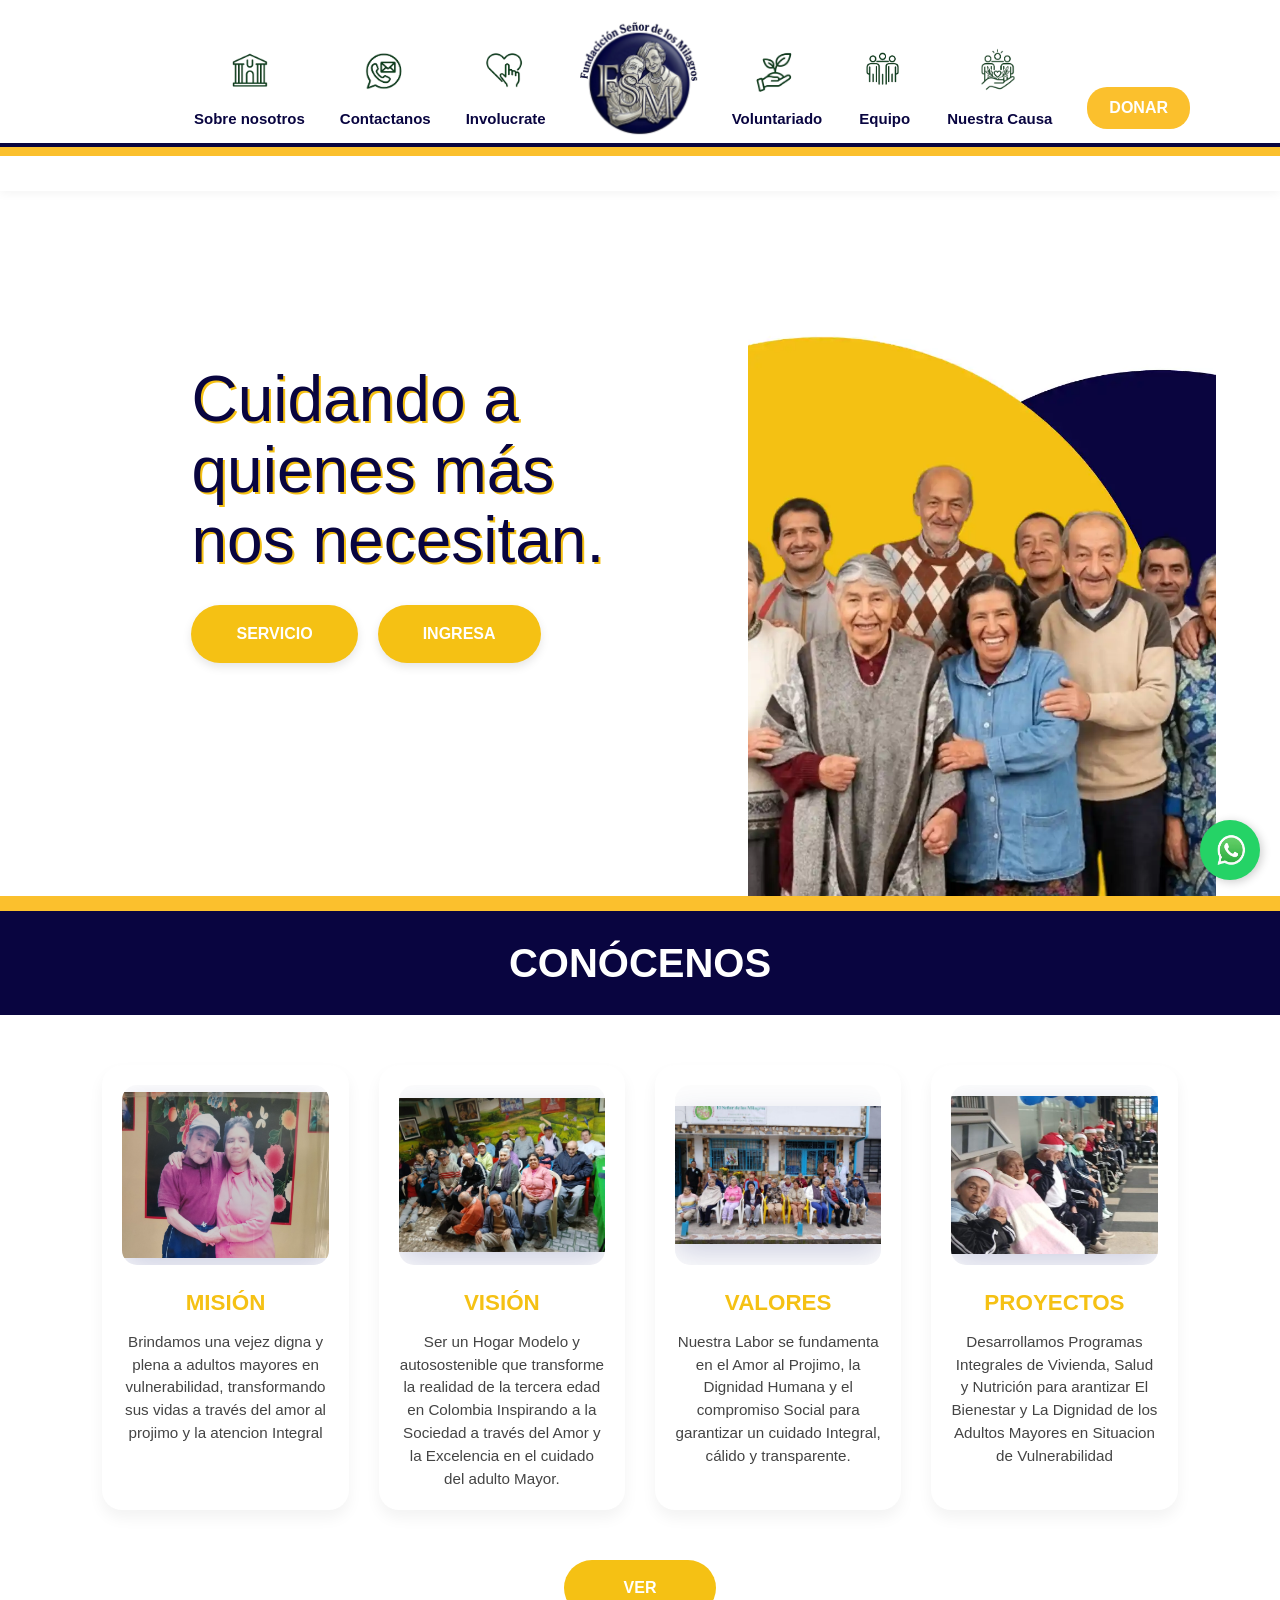
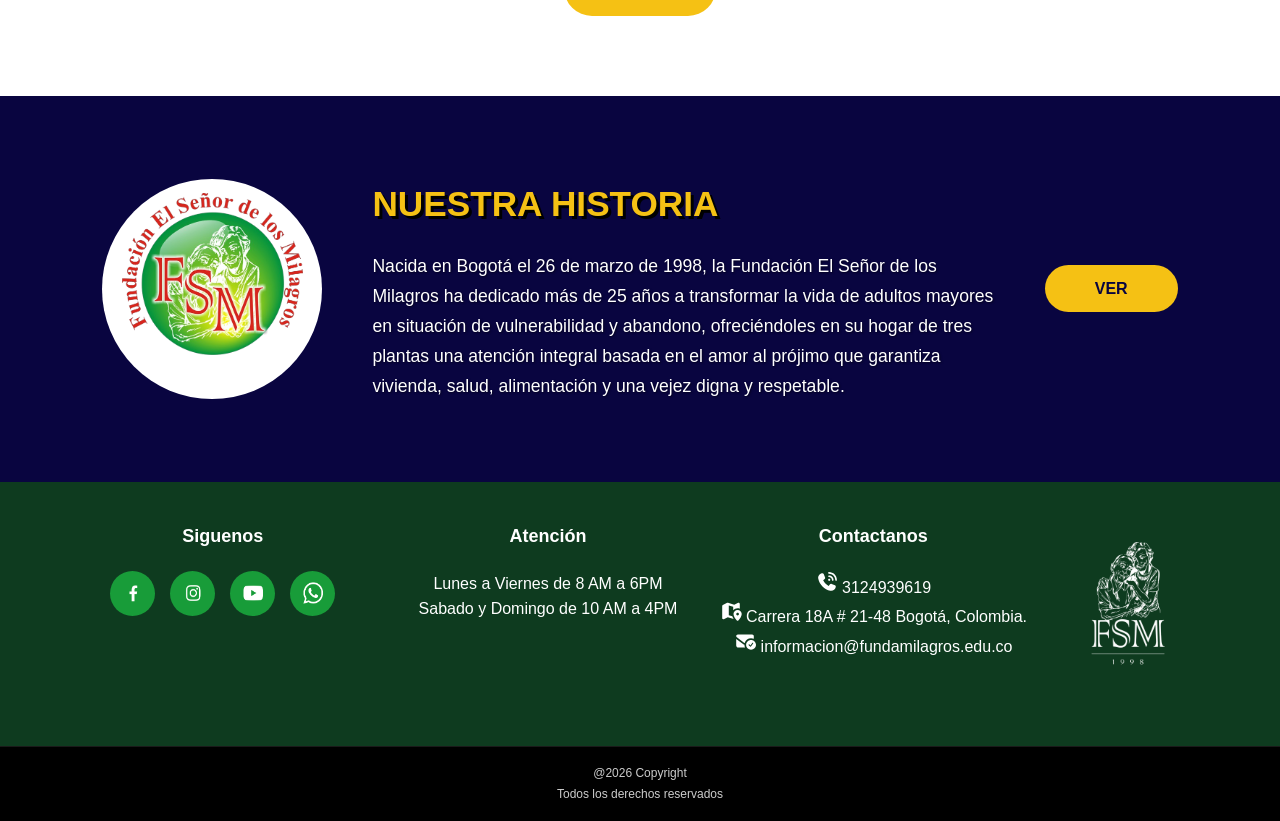
==== commit ee8262fd: "correcion de iconos y creacion de conocenos" ====
--- a/index.html
+++ b/index.html
@@ -22,11 +22,11 @@
                     <h2 class="quote-fsm">Cuidando a <br>quienes más <br>nos necesitan.</h2>
                     <div class="hero-actions">
                         <a href="causa.html" class="btn-yellow">SERVICIO</a>
-                        <a href="involucrate.html" class="btn-yellow">APÓYANOS</a>
+                        <a href="involucrate.html" class="btn-yellow">INGRESA</a>
                     </div>
                 </div>
                 <div class="hero-image-block">
-                    <img src="assets\img\fotos\hero.webp" alt="Personal de salud" class="nurse-img" loading="lazy">
+                    <img src="assets\img\fotos\heroabuelos.webp" alt="Personal de salud" class="nurse-img" loading="lazy">
                 </div>
             </div>
             <div class="full-yellow-divider"></div>
@@ -43,7 +43,7 @@
                     <div class="card-item">
 
                         <div class="card-icon">
-                            <img src="assets\img\coloriconos\MISIÓN.webp" alt="Misión" loading="lazy">
+                            <img src="assets\img\fotosIconos\mision.jpg" alt="Misión" loading="lazy">
                         </div>
 
                         <h3 class="card-title">MISIÓN</h3>
@@ -54,7 +54,7 @@
                     <div class="card-item">
 
                         <div class="card-icon">
-                            <img src="assets\img\coloriconos\VISIÓN.webp" alt="Misión" loading="lazy">
+                            <img src="assets\img\fotosIconos\vision.jpg" alt="Visión" loading="lazy" >
                         </div>
 
                         <h3 class="card-title">VISIÓN</h3>
@@ -66,7 +66,7 @@
                     <div class="card-item">
 
                         <div class="card-icon">
-                            <img src="assets\img\coloriconos\VALORES.webp" alt="Misión" loading="lazy">
+                            <img src="assets\img\fotosIconos\valores.jpg" alt="Valores" loading="lazy">
                         </div>
 
                         <h3 class="card-title">VALORES</h3>
@@ -78,7 +78,7 @@
                     <div class="card-item">
 
                         <div class="card-icon">
-                            <img src="assets\img\coloriconos\PROYECTOS.webp" alt="Misión" loading="lazy">
+                            <img src="assets/img/fotosIconos/proyectos.jpg" alt="Proyectos" loading="lazy">
                         </div>
 
                         <h3 class="card-title">PROYECTOS</h3>
--- a/css/styles.css
+++ b/css/styles.css
@@ -34,6 +34,8 @@
     position: relative;
     padding-top: 15px;
     padding-bottom: 40px;/*Espacio para que las líneas respiren */
+    z-index: 1000;
+    box-shadow: 0 2px 10px rgba(0,0,0,0.05); /* Opcional: le da profundidad */
 }
 
 .nav-wrapper {
@@ -101,14 +103,21 @@
 /* Logo y Líneas */
 .logo-container {
     flex: 0 0 auto;
-    z-index: 20;/* El logo va por ENCIMA de las líneas */
+    transition: transform 0.5s;
+   
 }
 
 .main-logo {
-    height: 125px;
+    height: 8.5rem;
     width: auto;
     display: block;
-    margin-bottom: -25px;/* Hace que el logo pise las líneas */
+    padding-bottom: 10px;
+    transition: transform 0.5s;
+    
+}
+.main-logo:hover{
+    transform: scale(1.0);/* La imagen se agranda sutilmente */
+
 }
 
 .decorative-lines {
@@ -178,6 +187,7 @@
     margin-bottom: 20px;
     font-weight: 700;
     text-transform: capitalize;/* Asegura que solo la primera letra sea mayúscula */
+    color: #ffffff;
 }
 
 /* Redes Sociales */
--- a/css/home.css
+++ b/css/home.css
@@ -1,7 +1,6 @@
-
-
 /* evita que la pagina se mueva hacia los lados en pantallas pequeñas */
-body, html {
+body,
+html {
     width: 100%;
     overflow-x: hidden;
     font-family: Arial, Helvetica, sans-serif;
@@ -10,48 +9,54 @@
 /* seccion hero */
 /* bloque principal que ocupa el ancho total del monitor */
 .section-hero {
-    width: 100vw;
-    min-height: 40vh;
-    max-height: 80vh;
+    width: 100%;
+    min-height: 600px;
+    height: calc(100vh - 180px);
     display: flex;
     flex-direction: column;
-    background-color: #ffffff;
+    overflow: hidden;
+    background-color: #fff;
     font-family: 'Arial Black', Gadget, sans-serif;
 }
 
 /* acomoda el texto a la izquierda y la imagen a la derecha */
 .hero-content {
-    display: flex;
+   display: flex;
     flex: 1;
     width: 100%;
-    align-items: flex-end;
+    max-width: 1920px;
+    margin: 0 auto;
+    /* Cambiado a center para que en 1200px de alto la imagen no se baje de más */
+    align-items: center; 
     justify-content: space-between;
     padding: 0 5% 0 8%;
 }
 
 /* contenedor del texto principal */
 .hero-text-block {
-    padding-bottom: 5rem;
-    z-index: 10;
-    text-align: center;
+    flex: 1;
+    display: flex;
+    flex-direction: column;
+    justify-content: center;
+    z-index: 2;
 }
 
 /* estilo del titulo grande con sombra amarilla */
 .quote-fsm {
-    color: #090540;
+   color: #090540;
     font-size: clamp(3rem, 7vw, 5.5rem);
     line-height: 1.05;
     font-weight: 100;
-    margin-bottom: 40px;
     text-shadow: 2px 2px 0px #f5c114;
-}
-
-/* alineacion de los dos botones del hero */
+    margin-bottom: 30px;
+}
+
 .hero-actions {
-    display: flex;
-    justify-content: center;
+ display: flex;
+    justify-content: flex-start;
     gap: 20px;
-}
+    /* ESTE ES EL ESPACIO QUE NECESITAS ABAJO DE LOS BOTONES */
+    margin-bottom: 60px;}
 
 /* estilo de los botones amarillos */
 .btn-yellow {
@@ -61,7 +66,7 @@
     border-radius: 50px;
     text-decoration: none;
     font-weight: bold;
-    box-shadow: 0 4px 10px rgba(0,0,0,0.1);
+    box-shadow: 0 4px 10px rgba(0, 0, 0, 0.1);
     transition: transform 0.2s ease;
 }
 
@@ -72,283 +77,403 @@
 
 /* bloque para la foto de la enfermera */
 .hero-image-block {
-    height: 90%;
+    flex: 1;
+    position: relative;
+    height: 100%;
     display: flex;
-    align-items: flex-end;
+    /* Alinea la imagen al fondo pero con control */
+    align-items: flex-end; 
+    justify-content: flex-end;
 }
 
 /* tamaño de la imagen hero segun el monitor */
 .nurse-img {
-    height: 60vh;
     width: auto;
+    height: auto;
+    /* IMPORTANTE: contain evita que la imagen se corte */
+    object-fit: contain; 
+    /* Ajusta este % para que los abuelos se vean completos en tu monitor */
+    max-height: 85%; 
+    max-width: 100%;
     display: block;
-    object-fit: contain;
-}
-
-/* linea amarilla gruesa que separa las secciones */
-.full-yellow-divider {
-    width: 100vw;
-    height: 20px;
-    background-color: #f5c114;
-    border-top: 8px solid #090540;
-    position: relative;
-    z-index: 5;
-}
-
-/* seccion conocenos */
-/* contenedor blanco de la segunda seccion */
-.section-conocenos {
-    width: 100vw;
-    background-color: #ffffff;
-    display: flex;
-    flex-direction: column;
-}
-
-/* barra azul oscura donde va el titulo */
-.full-width-title-bar {
-    width: 100vw;
-    background-color: #090540;
-    padding: 20px 8%;
-    margin-bottom: 50px;
-}
-
-/* estilo del titulo conocenos en blanco */
-.section-subtitle {
-    color: #ffffff;
-    font-size: 2.5rem;
-    font-weight: 900;
-    font-family: 'Arial Black', sans-serif;
-    text-transform: uppercase;
-    text-align: center;
-    margin: 0;
-}
-
-/* contenedor que centra las tarjetas en la pantalla */
-.conocenos-container {
-    width: 100%;
-    max-width: 1400px;
-    margin: 0 auto;
-    padding: 0 8% 80px 8%;
-}
-
-/* contenedor del boton ver de la seccion conocenos */
-.conocenos-actions {
-    display: flex;
-    justify-content: center;
-    width: 100%;
-    margin-top: 30px;
-}
-
-/* rejilla para poner las 4 tarjetas de lado a lado */
-.cards-grid {
-    display: grid;
-    grid-template-columns: repeat(4, 1fr); 
-    gap: 30px;
-    margin-bottom: 50px;
-}
-
-/* estilo individual de cada tarjeta blanca */
-.card-item {
-    background: #ffffff;
-    border-radius: 20px;
-    padding: 20px;
-    text-align: center;
-    box-shadow: 0 8px 15px rgba(0,0,0,0.05);
-    transition: all 0.3s ease;
-}
-
-/* contenedor circular o cuadrado para los iconos de las tarjetas */
-.card-icon {
-    width: 100%;
-    height: 180px;
-    display: flex;
-    justify-content: center;
-    align-items: center;
-    margin-bottom: 20px;
-    background-color: #fdfdfd;
-    border-radius: 15px;
-    overflow: hidden;
-}
-
-/* estilo de los iconos con sombra suave */
-.card-icon img {
-    max-width: 90%;
-    max-height: 90%;
-    object-fit: contain;
-    filter: drop-shadow(0 10px 15px rgba(26, 35, 126, 0.2));
-    transition: transform 0.3s ease;
-}
-
-/* animacion para agrandar el icono al tocar la tarjeta */
-.card-item:hover .card-icon img {
-    transform: scale(1.2);
-}
-
-/* titulos amarillos de las tarjetas mision vision etc */
-.card-title {
-    color: #f5c114;
-    font-size: 1.4rem;
-    font-weight: 900;
-    margin-bottom: 10px;
-}
-
-/* texto descriptivo dentro de las tarjetas */
-.card-text {
-    color: #444;
-    line-height: 1.5;
-    font-size: 0.95rem;
-}
-
-/* estilo del boton ver centrado */
-.btn-ver-general {
-    background-color: #f5c114;
-    color: #ffffff;
-    padding: 15px 60px;
-    border-radius: 50px;
-    text-decoration: none;
-    font-weight: bold;
-    display: inline-block;
-    transition: all 0.3s ease;
-}
-
-/* cambio de color a azul al pasar el mouse */
-.btn-ver-general:hover {
-    background-color: #090540;
-    transform: scale(1.05);
-}
-
-/* seccion historia */
-/* bloque azul de la parte inferior */
-.section-historia {
-    width: 100vw;
-    background-color: #090540;
-    padding: 80px 8%;
-    display: flex;
-    justify-content: center;
-}
-
-/* alinea el logo el texto y el boton en una fila */
-.historia-wrapper {
-    width: 100%;
-    max-width: 1400px;
-    display: flex;
-    align-items: center;
-    justify-content: space-between;
-    gap: 50px;
-}
-
-/* estilo del circulo blanco para el logo fsm */
-.historia-logo {
-    width: 220px;
-    height: 220px;
-    background-color: #ffffff;
-    border-radius: 50%;
-    display: flex;
-    justify-content: center;
-    align-items: center;
-    overflow: hidden;
-    padding: 15px;
-    flex-shrink: 0;
-}
-
-/* ajuste para subir el logo y que no se vea desacomodado */
-.historia-logo img {
-    max-width: 95%;
-    max-height: 95%;
-    object-fit: contain;
-    margin-top: -30px; 
-}
-
-/* bloque que contiene el titulo y el parrafo de historia */
-.historia-main-content {
-    flex: 2;
-}
-
-/* titulo amarillo con sombra negra nitida */
-.historia-title {
-    color: #f5c114;
-    font-size: 2.2rem;
-    font-weight: 900;
-    font-family: 'Arial Black', sans-serif;
-    margin-bottom: 20px;
-    text-shadow: 3px 3px 0px #000000;
-}
-
-/* estilo del texto blanco de la historia */
-.historia-text p {
-    color: #ffffff;
-    font-size: 1.1rem;
-    line-height: 1.7;
-    text-shadow: 1px 1px 2px rgba(0, 0, 0, 0.5);
-}
-
-/* estilo del boton ver en la seccion historia */
-.btn-ver-historia {
-    background-color: #f5c114;
-    color: #090540;
-    padding: 15px 50px;
-    border-radius: 50px;
-    text-decoration: none;
-    font-weight: bold;
-    transition: all 0.3s ease;
-}
-
-/* el boton se vuelve blanco al pasar el mouse */
-.btn-ver-historia:hover {
-    background-color: #ffffff;
-    transform: scale(1.05);
-}
-
-/* media queries responsive */
-/* ajustes para pantallas de tablets */
-@media (max-width: 1024px) {
-    /* las tarjetas pasan de 4 columnas a solo 2 */
+}
+
+    /* linea amarilla gruesa que separa las secciones */
+    .full-yellow-divider {
+        height: 15px;
+        background-color: #fbc02d;
+        width: 100%;
+    }
+
+    /* seccion conocenos */
+    /* contenedor blanco de la segunda seccion */
+    .section-conocenos {
+        width: 100vw;
+        background-color: #ffffff;
+        display: flex;
+        flex-direction: column;
+    }
+
+    /* barra azul oscura donde va el titulo */
+    .full-width-title-bar {
+        width: 100vw;
+        background-color: #090540;
+        padding: 20px 8%;
+        margin-bottom: 50px;
+    }
+
+    /* estilo del titulo conocenos en blanco */
+    .section-subtitle {
+        color: #ffffff;
+        font-size: 2.5rem;
+        font-weight: 900;
+        font-family: 'Arial Black', sans-serif;
+        text-transform: uppercase;
+        text-align: center;
+        margin: 0;
+    }
+
+    /* contenedor que centra las tarjetas en la pantalla */
+    .conocenos-container {
+        width: 100%;
+        max-width: 1400px;
+        margin: 0 auto;
+        padding: 0 8% 80px 8%;
+    }
+
+    /* contenedor del boton ver de la seccion conocenos */
+    .conocenos-actions {
+        display: flex;
+        justify-content: center;
+        width: 100%;
+        margin-top: 30px;
+    }
+
+    /* rejilla para poner las 4 tarjetas de lado a lado */
     .cards-grid {
-        grid-template-columns: repeat(2, 1fr);
-    }
-    /* el logo de historia se hace mas pequeño */
+        display: grid;
+        grid-template-columns: repeat(4, 1fr);
+        gap: 30px;
+        margin-bottom: 50px;
+    }
+
+    /* estilo individual de cada tarjeta blanca */
+    .card-item {
+        background: #ffffff;
+        border-radius: 20px;
+        padding: 20px;
+        text-align: center;
+        box-shadow: 0 8px 15px rgba(0, 0, 0, 0.05);
+        transition: all 0.3s ease;
+    }
+
+    /* contenedor circular o cuadrado para los iconos de las tarjetas */
+    .card-icon {
+        width: 100%;
+        height: 180px;
+        display: flex;
+        justify-content: center;
+        align-items: center;
+        margin-bottom: 20px;
+        background-color: #fdfdfd;
+        border-radius: 15px;
+        overflow: hidden;
+    }
+
+    /* estilo de los iconos con sombra suave */
+    .card-icon img {
+        max-width:100%;
+        max-height: 100%;
+        object-fit: contain;
+        filter: drop-shadow(0 10px 15px rgba(26, 35, 126, 0.2));
+        transition: transform 0.3s ease;
+    }
+
+    /* animacion para agrandar el icono al tocar la tarjeta */
+    .card-item:hover .card-icon img {
+        transform: scale(1.2);
+    }
+
+    /* titulos amarillos de las tarjetas mision vision etc */
+    .card-title {
+        color: #f5c114;
+        font-size: 1.4rem;
+        font-weight: 900;
+        margin-bottom: 10px;
+    }
+
+    /* texto descriptivo dentro de las tarjetas */
+    .card-text {
+        color: #444;
+        line-height: 1.5;
+        font-size: 0.95rem;
+    }
+
+    /* estilo del boton ver centrado */
+    .btn-ver-general {
+        background-color: #f5c114;
+        color: #ffffff;
+        padding: 15px 60px;
+        border-radius: 50px;
+        text-decoration: none;
+        font-weight: bold;
+        display: inline-block;
+        transition: all 0.3s ease;
+    }
+
+    /* cambio de color a azul al pasar el mouse */
+    .btn-ver-general:hover {
+        background-color: #090540;
+        transform: scale(1.05);
+    }
+
+    /* seccion historia */
+    /* bloque azul de la parte inferior */
+    .section-historia {
+        width: 100vw;
+        background-color: #090540;
+        padding: 80px 8%;
+        display: flex;
+        justify-content: center;
+    }
+
+    /* alinea el logo el texto y el boton en una fila */
+    .historia-wrapper {
+        width: 100%;
+        max-width: 1400px;
+        display: flex;
+        align-items: center;
+        justify-content: space-between;
+        gap: 50px;
+    }
+
+    /* estilo del circulo blanco para el logo fsm */
     .historia-logo {
-        width: 180px;
-        height: 180px;
-    }
-}
-
-/* ajustes para pantallas de celulares */
-@media (max-width: 768px) {
-    /* el hero se pone en vertical texto arriba foto abajo */
+        width: 220px;
+        height: 220px;
+        background-color: #ffffff;
+        border-radius: 50%;
+        display: flex;
+        justify-content: center;
+        align-items: center;
+        overflow: hidden;
+        padding: 15px;
+        flex-shrink: 0;
+    }
+
+    /* ajuste para subir el logo y que no se vea desacomodado */
+    .historia-logo img {
+        max-width: 95%;
+        max-height: 95%;
+        object-fit: contain;
+        margin-top: -30px;
+    }
+
+    /* bloque que contiene el titulo y el parrafo de historia */
+    .historia-main-content {
+        flex: 2;
+    }
+
+    /* titulo amarillo con sombra negra nitida */
+    .historia-title {
+        color: #f5c114;
+        font-size: 2.2rem;
+        font-weight: 900;
+        font-family: 'Arial Black', sans-serif;
+        margin-bottom: 20px;
+        text-shadow: 3px 3px 0px #000000;
+    }
+
+    /* estilo del texto blanco de la historia */
+    .historia-text p {
+        color: #ffffff;
+        font-size: 1.1rem;
+        line-height: 1.7;
+        text-shadow: 1px 1px 2px rgba(0, 0, 0, 0.5);
+    }
+
+    /* estilo del boton ver en la seccion historia */
+    .btn-ver-historia {
+        background-color: #f5c114;
+        color: #090540;
+        padding: 15px 50px;
+        border-radius: 50px;
+        text-decoration: none;
+        font-weight: bold;
+        transition: all 0.3s ease;
+    }
+
+    /* el boton se vuelve blanco al pasar el mouse */
+    .btn-ver-historia:hover {
+        background-color: #ffffff;
+        transform: scale(1.05);
+    }
+
+    /* media queries responsive */
+    /* Contenedor principal del Hero */
+    .section-hero {
+        width: 100%;
+        min-height: 600px;
+        /* Altura mínima para que no colapse */
+        height: calc(100vh - 180px);
+        /* Ocupa el resto de la pantalla menos el menú */
+        display: flex;
+        flex-direction: column;
+        overflow: hidden;
+        background-color: #fff;
+    }
+
+    /* El bloque que contiene texto e imagen */
+    .hero-content {
+        display: flex;
+        flex: 1;
+        /* Ocupa todo el espacio disponible */
+        width: 100%;
+        max-width: 1920px;
+        /* Límite de resolución */
+        margin: 0 auto;
+    }
+
+    /* Bloque de Texto */
+    .hero-text-block {
+        flex: 1;
+        display: flex;
+        flex-direction: column;
+        justify-content: center;
+        padding: 0 8%;
+        z-index: 2;
+    }
+
+    .quote-fsm {
+        font-size: clamp(40px, 5vw, 80px);
+        /* Tamaño fluido según pantalla */
+        color: #090540;
+        line-height: 1.1;
+        margin-bottom: 30px;
+    }
+
+    /* BLOQUE DE IMAGEN: Aquí corregimos el ajuste */
+    .hero-image-block {
+        flex: 1;
+        position: relative;
+        height: 100%;
+    }
+
+    .nurse-img {
+        width: 100%;
+        height: 100%;
+        object-fit: cover;
+        /* Mantiene proporción de los abuelos sin estirar */
+        object-position: center top;
+        /* Enfoca las caras */
+        display: block;
+    }
+
+    /* Divisor amarillo al final */
+    .full-yellow-divider {
+        height: 15px;
+        background-color: #fbc02d;
+        width: 100%;
+    }
+
+    /* AJUSTE ESPECÍFICO PARA 1920x1200 */
+    @media (min-width: 1800px) {
+        .section-hero {
+            height: 750px;
+            /* Altura fija en pantallas ultra anchas para control total */
+        }
+
+        .hero-text-block {
+            padding-left: 12%;
+            /* Más aire a la izquierda */
+        }
+    }
+
+    /* Ajuste para que en tablets no se vea mal */
+    @media (max-width: 991px) {
     .hero-content {
         flex-direction: column;
+        text-align: center;
+    }
+    .hero-text-block {
+        padding: 40px 20px;
         align-items: center;
-        text-align: center;
-        padding: 40px 5%;
-    }
-    .hero-text-block { padding-bottom: 2rem; }
-    .nurse-img { height: 40vh; margin-top: 20px; }
-    .quote-fsm { font-size: 2.8rem; }
-
-    /* las tarjetas se ponen una debajo de otra */
-    .cards-grid {
-        grid-template-columns: 1fr;
-    }
-    .section-subtitle { font-size: 1.8rem; }
-
-    /* el boton ver de conocenos se centra y ajusta en movil */
-    .conocenos-actions {
-        justify-content: center;
-    }
-    .btn-ver-general {
-        width: 80%;
-        padding: 15px 0;
-        text-align: center;
-    }
-
-    /* la historia se pone en vertical logo arriba y texto abajo */
-    .historia-wrapper {
-        flex-direction: column;
-        text-align: center;
-    }
-    /* ajuste del logo para que no se suba tanto en movil */
-    .historia-logo img {
-        margin-top: -15px;
-    }
-}+    }
+    .hero-actions {
+        justify-content: center;
+    }
+    .nurse-img {
+        max-height: 40vh;
+    }
+}
+
+    /* ajustes para pantallas de tablets */
+    @media (max-width: 1024px) {
+
+        /* las tarjetas pasan de 4 columnas a solo 2 */
+        .cards-grid {
+            grid-template-columns: repeat(2, 1fr);
+        }
+
+        /* el logo de historia se hace mas pequeño */
+        .historia-logo {
+            width: 180px;
+            height: 180px;
+        }
+    }
+
+    /* ajustes para pantallas de celulares */
+    @media (max-width: 768px) {
+
+        /* el hero se pone en vertical texto arriba foto abajo */
+        .hero-content {
+            flex-direction: column;
+            align-items: center;
+            text-align: center;
+            padding: 40px 5%;
+        }
+
+        .hero-text-block {
+            padding-bottom: 2rem;
+        }
+
+        .nurse-img {
+            height: 40vh;
+            margin-top: 20px;
+        }
+
+        .quote-fsm {
+            font-size: 2.8rem;
+        }
+
+        /* las tarjetas se ponen una debajo de otra */
+        .cards-grid {
+            grid-template-columns: 1fr;
+        }
+
+        .section-subtitle {
+            font-size: 1.8rem;
+        }
+
+        /* el boton ver de conocenos se centra y ajusta en movil */
+        .conocenos-actions {
+            justify-content: center;
+        }
+
+        .btn-ver-general {
+            width: 80%;
+            padding: 15px 0;
+            text-align: center;
+        }
+
+        /* la historia se pone en vertical logo arriba y texto abajo */
+        .historia-wrapper {
+            flex-direction: column;
+            text-align: center;
+        }
+
+        /* ajuste del logo para que no se suba tanto en movil */
+        .historia-logo img {
+            margin-top: -15px;
+        }
+    }
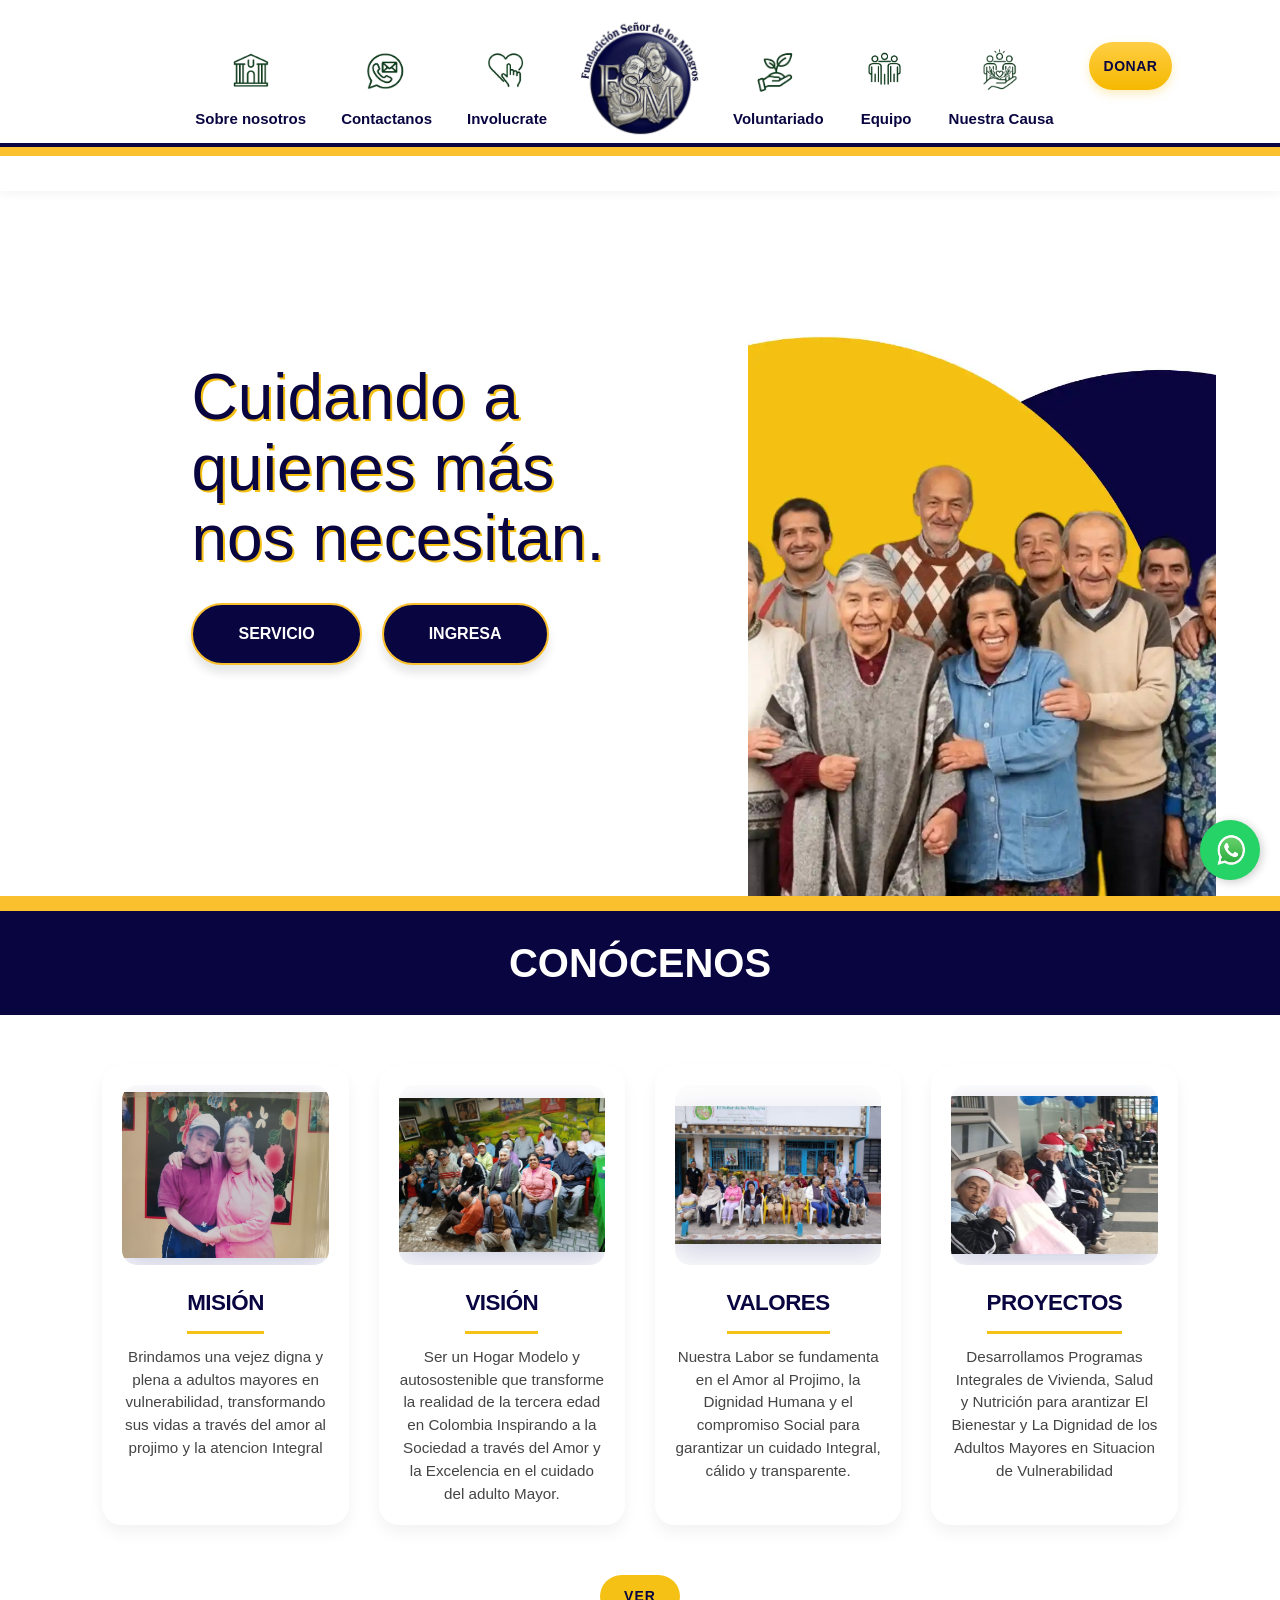
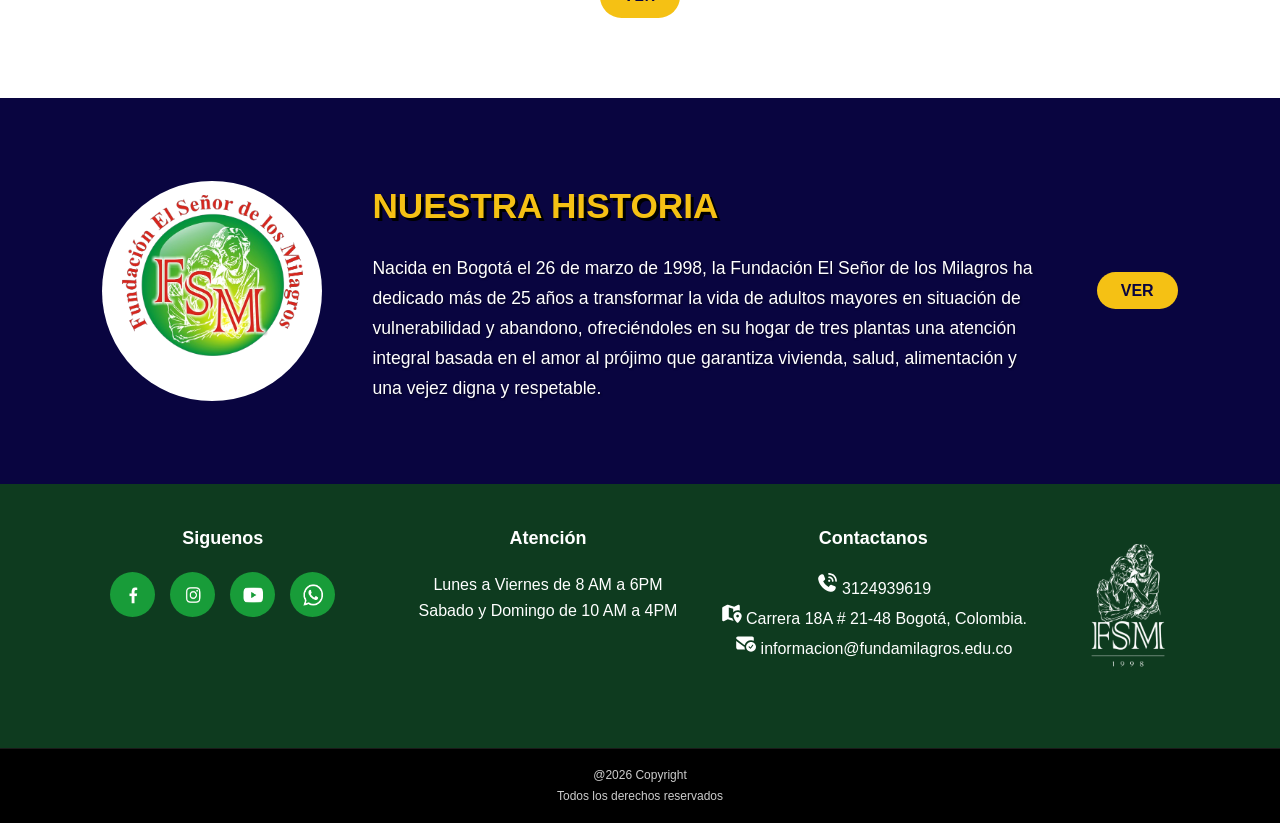
==== commit df44a205: "Cambios de contraste" ====
--- a/index.html
+++ b/index.html
@@ -4,29 +4,52 @@
 <head>
     <meta charset="UTF-8">
     <meta name="viewport" content="width=device-width, initial-scale=1.0">
-    <title class="title-red">Fundación El Señor de Los Milagros</title>
+    <title>Fundación El Señor de los Milagros | Cuidado con Amor al Adulto Mayor | Impacto Social en Bogotá</title>
+
+    <meta name="description"
+        content="Apoyamos al Adulto Mayor vulnerable a través de donaciones de colaboradores y alianzas en la ciudad de Bogotá. Conoce nuestros proyectos y cómo puedes ayudar.">
+
+    <meta name="viewport" content="width=device-width, initial-scale=1">
     <link rel="stylesheet" href="css/styles.css">
     <!-- llamo a mis hojas de estilo la global, que es Style, donde se da estilo a el Foother y header, admas de reset y reglas globales-->
     <link rel="stylesheet" href="css/home.css">
     <!-- llamo a la hoja de estilo que le da el diseño al cuerpo del inicio-->
+    <link rel="shortcut icon" href="assets/img/logo.webp" type="image/webp">
+
+    <script type="application/ld+json">
+    {
+      "@context": "https://schema.org",
+      "@type": "NonProfitOrganization",
+      "name": "Fundación El Señor de los Milagros",
+      "url": "https://tu-usuario.github.io/FSMWEB/",
+      "logo": "https://tu-usuario.github.io/FSMWEB/assets/img/logo.webp",
+      "address": {
+        "@type": "PostalAddress",
+        "addressLocality": "Bogotá",
+        "addressCountry": "CO"
+      },
+      "description": "Fundación dedicada al cuidado integral y bienestar del adulto mayor en situación de vulnerabilidad en Bogotá."
+    }
+    </script>
+
 </head>
 
 <body>
     <header class="cabecera" id="main-header"></header>
-
     <main class="main-page-container">
 
         <section class="section-hero">
             <div class="hero-content">
                 <div class="hero-text-block">
-                    <h2 class="quote-fsm">Cuidando a <br>quienes más <br>nos necesitan.</h2>
+                    <h1 class="quote-fsm">Cuidando a <br>quienes más <br>nos necesitan.</h1>
                     <div class="hero-actions">
                         <a href="causa.html" class="btn-yellow">SERVICIO</a>
                         <a href="involucrate.html" class="btn-yellow">INGRESA</a>
                     </div>
                 </div>
                 <div class="hero-image-block">
-                    <img src="assets\img\fotos\heroabuelos.webp" alt="Personal de salud" class="nurse-img" loading="lazy">
+                    <img src="assets\img\fotos\heroabuelos.webp" alt="Personal de salud" class="nurse-img"
+                        loading="lazy">
                 </div>
             </div>
             <div class="full-yellow-divider"></div>
@@ -54,7 +77,7 @@
                     <div class="card-item">
 
                         <div class="card-icon">
-                            <img src="assets\img\fotosIconos\vision.jpg" alt="Visión" loading="lazy" >
+                            <img src="assets\img\fotosIconos\vision.jpg" alt="Visión" loading="lazy">
                         </div>
 
                         <h3 class="card-title">VISIÓN</h3>
--- a/css/styles.css
+++ b/css/styles.css
@@ -2,14 +2,18 @@
 * {
     margin: 0;
     padding: 0;
-    box-sizing: border-box;/* Fundamental: el tamaño del elemento incluye padding y border */
-    text-decoration: none;/* Quita el subrayado de los enlaces */
-    list-style: none;/* Quita los puntos de las listas */
+    box-sizing: border-box;
+    /* Fundamental: el tamaño del elemento incluye padding y border */
+    text-decoration: none;
+    /* Quita el subrayado de los enlaces */
+    list-style: none;
+    /* Quita los puntos de las listas */
 }
 
 /* Configuración Base */
 html {
-    scroll-behavior: smooth;/* Desplazamiento suave al navegar por la página */
+    scroll-behavior: smooth;
+    /* Desplazamiento suave al navegar por la página */
 }
 
 body {
@@ -33,26 +37,32 @@
     background-color: #fff;
     position: relative;
     padding-top: 15px;
-    padding-bottom: 40px;/*Espacio para que las líneas respiren */
+    padding-bottom: 40px;
+    /*Espacio para que las líneas respiren */
     z-index: 1000;
-    box-shadow: 0 2px 10px rgba(0,0,0,0.05); /* Opcional: le da profundidad */
+    box-shadow: 0 2px 10px rgba(0, 0, 0, 0.05);
+    /* Opcional: le da profundidad */
 }
 
 .nav-wrapper {
-    max-width: 1100px;/* Encerrado para que no se vea gigante */
+    max-width: 1100px;
+    /* Encerrado para que no se vea gigante */
     margin: 0 auto;
     display: flex;
     justify-content: space-between;
-    align-items: flex-end;/* Los textos tocan la línea */
+    align-items: flex-end;
+    /* Los textos tocan la línea */
     position: relative;
-    z-index: 10;/* Por encima de las líneas */
+    z-index: 10;
+    /* Por encima de las líneas */
 }
 
 /* Grupos y Centrado de Iconos  */
 .nav-group {
     display: flex;
     flex: 1;
-    gap: 35px;/* Espaciado idéntico entre opciones */
+    gap: 35px;
+    /* Espaciado idéntico entre opciones */
 }
 
 .nav-group.left {
@@ -71,24 +81,29 @@
 .nav-item {
     display: flex;
     flex-direction: column;
-    align-items: center;/* Centrado Horizontal del Icono */
+    align-items: center;
+    /* Centrado Horizontal del Icono */
     text-decoration: none;
-    gap: 10px;/* Espacio entre icono y texto */
+    gap: 10px;
+    /* Espacio entre icono y texto */
 }
 
 .custom-icon {
-    width: 55px;/* Tamaño calibrado */
+    width: 55px;
+    /* Tamaño calibrado */
     height: 55px;
     object-fit: contain;
     transition: transform 0.5s;
 }
 
 .custom-icon:hover {
-    transform: scale(1.3);/* La imagen se agranda sutilmente */
+    transform: scale(1.3);
+    /* La imagen se agranda sutilmente */
 }
 
 .nav-item span {
-    color: #090540;/* Azul oscuro */
+    color: #090540;
+    /* Azul oscuro */
     font-weight: 800;
     font-size: 15px;
     white-space: nowrap;
@@ -96,7 +111,8 @@
 }
 
 .nav-item span:hover {
-    transform: scale(1.0);/* La imagen se agranda sutilmente */
+    transform: scale(1.0);
+    /* La imagen se agranda sutilmente */
     color: #1a7e33;
 }
 
@@ -104,7 +120,7 @@
 .logo-container {
     flex: 0 0 auto;
     transition: transform 0.5s;
-   
+
 }
 
 .main-logo {
@@ -113,18 +129,22 @@
     display: block;
     padding-bottom: 10px;
     transition: transform 0.5s;
-    
-}
-.main-logo:hover{
-    transform: scale(1.0);/* La imagen se agranda sutilmente */
+
+}
+
+.main-logo:hover {
+    transform: scale(1.0);
+    /* La imagen se agranda sutilmente */
 
 }
 
 .decorative-lines {
     position: absolute;
-    bottom: 35px;/* Ajusta esto para que las líneas suban o bajen por el logo */
+    bottom: 35px;
+    /* Ajusta esto para que las líneas suban o bajen por el logo */
     width: 100%;
-    z-index: 5;/* Por DEBAJO del logo y del texto */
+    z-index: 5;
+    /* Por DEBAJO del logo y del texto */
 }
 
 
@@ -141,43 +161,77 @@
 
 /* Botón Donar */
 .btn-donar {
-    background-color: #fbc02d;
-    color: white;
+    /* Color de fondo: degradado muy sutil para dar volumen sin ser tosco */
+    background: linear-gradient(180deg, #FFCE44 0%, #F5B800 100%);
+
+    /* Tipografía: Usamos el azul oscuro para contraste y la hacemos más refinada */
+    color: #090540;
+    font-size: 14px;
+    font-weight: 790;
+    text-transform: uppercase;
+    /* Mayúsculas para dar peso visual */
+    letter-spacing: 0.5px;
+    /* Uentre letras */
+    /* Reducimos el alto y ancho proporcionalmente */
+    height: 3rem;
+    padding: 5px 15px;
+    /* Bordes y Forma */
     border: none;
-    padding: 8px 22px;
-    border-radius: 20px;
-    font-weight: bold;
+    border-radius: 50px;
+    /* Efectos y Sombra */
     cursor: pointer;
-    align-self: flex-end;/* Alineado a la base del texto */
-    margin-bottom: 2px;
+    transition: all 0.3s ease;
+    /* Transición suave para el hover */
+    box-shadow: 0 4px 10px rgba(245, 184, 0, 0.25);
+    /* Sombra dorada muy suave */
+}
+
+.btn-donar:hover {
+    transform: translateY(-3px);
+    /* Pequeño salto hacia arriba */
+    box-shadow: 0 6px 15px rgba(245, 184, 0, 0.35);
+    /* La sombra se intensifica sutilmente */
+    filter: brightness(1.05);
 }
 
 /*Footer*/
 
 /* Contenedor principal del pie de página */
 .main-footer {
-    background-color: #0e3b1f;/* Verde oscuro profundo */
-    color: #ffffff;/* Texto blanco para máximo contraste */
+    background-color: #0e3b1f;
+    /* Verde oscuro profundo */
+    color: #ffffff;
+    /* Texto blanco para máximo contraste */
     width: 100%;
-    padding-top: 40px;/* Espacio interno superior */
+    padding-top: 40px;
+    /* Espacio interno superior */
     font-family: 'Segoe UI', Tahoma, Geneva, Verdana, sans-serif;
 }
 
 /* Wrapper: Alinea el contenido al centro igual que el Header */
 .footer-wrapper {
-    max-width: 1200px;/* Límite de ancho para pantallas grandes */
-    margin: 0 auto;/* Centrado automático del bloque */
-    display: flex;/* Distribución en columnas */
-    justify-content: space-between;/* Separa las columnas equitativamente */
-    align-items: flex-start;/* Alinea el contenido al tope de cada columna */
-    padding: 0 20px 40px 20px;/* Padding lateral y espacio inferior */
-    flex-wrap: wrap/* Permite que las columnas bajen en dispositivos móviles */
+    max-width: 1200px;
+    /* Límite de ancho para pantallas grandes */
+    margin: 0 auto;
+    /* Centrado automático del bloque */
+    display: flex;
+    /* Distribución en columnas */
+    justify-content: space-between;
+    /* Separa las columnas equitativamente */
+    align-items: flex-start;
+    /* Alinea el contenido al tope de cada columna */
+    padding: 0 20px 40px 20px;
+    /* Padding lateral y espacio inferior */
+    flex-wrap: wrap
+        /* Permite que las columnas bajen en dispositivos móviles */
 }
 
 /* Configuración general de cada columna del footer */
 .footer-column {
-    flex: 1;/* Cada columna crece proporcionalmente */
-    min-width: 200px;/* Ancho mínimo antes de saltar de línea */
+    flex: 1;
+    /* Cada columna crece proporcionalmente */
+    min-width: 200px;
+    /* Ancho mínimo antes de saltar de línea */
     margin-bottom: 20px;
 }
 
@@ -186,7 +240,8 @@
     font-size: 18px;
     margin-bottom: 20px;
     font-weight: 700;
-    text-transform: capitalize;/* Asegura que solo la primera letra sea mayúscula */
+    text-transform: capitalize;
+    /* Asegura que solo la primera letra sea mayúscula */
     color: #ffffff;
 }
 
@@ -194,26 +249,33 @@
 
 .social-section {
     display: flex;
-    flex-direction: column;/* Apila el título arriba y los iconos abajo */
-    align-items: center;/* Centra el contenido(Título e iconos) */
+    flex-direction: column;
+    /* Apila el título arriba y los iconos abajo */
+    align-items: center;
+    /* Centra el contenido(Título e iconos) */
     text-align: center;
 }
 
 .social-section h3 {
-    margin-bottom: 20px;/* Espacio entre el título y los círculos */
-    width: 100%;/* Asegura que el título ocupe su espacio central */
+    margin-bottom: 20px;
+    /* Espacio entre el título y los círculos */
+    width: 100%;
+    /* Asegura que el título ocupe su espacio central */
 }
 
 .social-icons {
     display: flex;
-    justify-content: center;/* Centra los círculos horizontalmente entre sí */
-    gap: 15px;/* Espacio entre cada círculo verde */
+    justify-content: center;
+    /* Centra los círculos horizontalmente entre sí */
+    gap: 15px;
+    /* Espacio entre cada círculo verde */
 }
 
 .social-circle {
     width: 45px;
     height: 45px;
-    background-color: #189C39;/* Circulo Verde de Redes Socicales*/
+    background-color: #189C39;
+    /* Circulo Verde de Redes Socicales*/
     display: flex;
     justify-content: center;
     align-items: center;
@@ -222,35 +284,43 @@
 }
 
 .social-icons img {
-    width: 38px;/* Tamaño de los iconos de redes sociales */
+    width: 38px;
+    /* Tamaño de los iconos de redes sociales */
     height: 38px;
-    border-radius: 50%;/* Mantiene la forma circular de los iconos */
-    transition: transform 0.3s ease;/* Efecto suave de hover */
+    border-radius: 50%;
+    /* Mantiene la forma circular de los iconos */
+    transition: transform 0.3s ease;
+    /* Efecto suave de hover */
 }
 
 .social-icons img:hover {
-    transform: translateY(-5px);/* El icono sube ligeramente al pasar el mouse */
+    transform: translateY(-5px);
+    /* El icono sube ligeramente al pasar el mouse */
 }
 
 /* Contactanos*/
 .text-center {
-    align-items: center;/* Centra el contenido */
+    align-items: center;
+    /* Centra el contenido */
     text-align: center;
-    justify-content: center;/* Centra el contenido interno */
+    justify-content: center;
+    /* Centra el contenido interno */
 
 }
 
 .contact-info {
     display: flex;
     flex-direction: column;
-    align-items: center;/* Centra el bloque de la lista */
+    align-items: center;
+    /* Centra el bloque de la lista */
     text-align: center;
 }
 
 .contact-info ul {
     display: flex;
     flex-direction: column;
-    align-items: center;/* Centra cada li individualmente */
+    align-items: center;
+    /* Centra cada li individualmente */
     padding: 0;
 }
 
@@ -262,7 +332,8 @@
 .mini-icon {
     width: 22px;
     height: auto;
-    filter: brightness(0) invert(1);/* Convierte iconos oscuros a blanco puro */
+    filter: brightness(0) invert(1);
+    /* Convierte iconos oscuros a blanco puro */
 }
 
 /* logo y derechos */
@@ -272,26 +343,33 @@
     height: 11.5rem;
     width: auto;
     display: block;
-    margin-left: auto;/* Empuja el logo hacia el extremo derecho */
+    margin-left: auto;
+    /* Empuja el logo hacia el extremo derecho */
 }
 
 /* Barra final de Copyright (Franja Negra) */
 .copyright-bar {
-    background-color: #000000;/* Fondo negro absoluto */
-    color: #cccccc;/* Gris claro para no cansar la vista */
-    text-align: center;/* Centra el texto del copyright */
+    background-color: #000000;
+    /* Fondo negro absoluto */
+    color: #cccccc;
+    /* Gris claro para no cansar la vista */
+    text-align: center;
+    /* Centra el texto del copyright */
     padding: 15px 0;
     font-size: 12px;
-    border-top: 1px solid rgba(255, 255, 255, 0.1);/* Línea divisoria sutil */
+    border-top: 1px solid rgba(255, 255, 255, 0.1);
+    /* Línea divisoria sutil */
 }
 
 .copyright-bar p {
-    margin: 2px 0;/* Espacio mínimo entre las dos líneas de texto */
+    margin: 2px 0;
+    /* Espacio mínimo entre las dos líneas de texto */
 }
 
 /* Estilos del Botn Hambuerguesa- lineas */
 .menu-toggle {
-    display: none;/* Oculto en computadoras */
+    display: none;
+    /* Oculto en computadoras */
     flex-direction: column;
     justify-content: space-between;
     width: 30px;
@@ -300,12 +378,14 @@
     border: none;
     cursor: pointer;
     padding: 0;
-    z-index: 1000;/* Siempre visible sobre otros elementos */
+    z-index: 1000;
+    /* Siempre visible sobre otros elementos */
 }
 
 /* Damos forma y color a los span vacíos del HTML */
 .menu-toggle span {
-    display: block;/* Importante para que ocupen espacio */
+    display: block;
+    /* Importante para que ocupen espacio */
     width: 100%;
     height: 3px;
     background-color: #090540;
@@ -316,8 +396,10 @@
 /* Estilos para el botón flotante */
 .whatsapp-btn {
     position: fixed;
-    bottom: 20px;/* Distancia del borde inferior */
-    right: 20px; /* Distancia del borde derecho */
+    bottom: 20px;
+    /* Distancia del borde inferior */
+    right: 20px;
+    /* Distancia del borde derecho */
     width: 60px;
     height: 60px;
     background-color: #25d366;
@@ -326,7 +408,8 @@
     text-align: center;
     font-size: 30px;
     box-shadow: 2px 2px 10px rgba(0, 0, 0, 0.2);
-    z-index: 1000;/* Asegura que esté por encima de todo */
+    z-index: 1000;
+    /* Asegura que esté por encima de todo */
     display: flex;
     align-items: center;
     justify-content: center;
@@ -334,7 +417,8 @@
 }
 
 .whatsapp-btn img {
-    width: 35px;/* Ajusta el tamaño del logo */
+    width: 35px;
+    /* Ajusta el tamaño del logo */
     height: 35px;
 }
 
@@ -372,7 +456,8 @@
     /* El boton: Lo hacemos "fixed" para que no dependa del padre oculto */
     .menu-toggle {
         display: flex !important;
-        position: fixed !important;/*  Esto lo saca del flujo del wrapper */
+        position: fixed !important;
+        /*  Esto lo saca del flujo del wrapper */
         right: 20px !important;
         top: 20px !important;
         z-index: 11000 !important;
@@ -419,9 +504,11 @@
     .nav-group.left,
     .nav-group.right {
         flex-direction: column !important;
-        align-items: flex-start !important;/* Alinea items a la izquierda */
-        width: 100% !important;
-        gap: 25px !important;/* Espacio entre cada opción */
+        align-items: flex-start !important;
+        /* Alinea items a la izquierda */
+        width: 100% !important;
+        gap: 25px !important;
+        /* Espacio entre cada opción */
         margin-bottom: 25px !important;
         padding: 0 !important;
         justify-content: flex-start !important;
@@ -429,7 +516,8 @@
 
     /* cada item del menu : Icono al lado del texto o encima */
     .nav-item {
-        flex-direction: row !important;/* Icono a la izquierda, texto a la derecha */
+        flex-direction: row !important;
+        /* Icono a la izquierda, texto a la derecha */
         align-items: center !important;
         gap: 15px !important;
         width: 100% !important;
@@ -438,7 +526,8 @@
     .nav-item span {
         font-size: 16px !important;
         color: #090540 !important;
-        white-space: normal !important;/* Permite que el texto baje si es largo */
+        white-space: normal !important;
+        /* Permite que el texto baje si es largo */
     }
 
     .custom-icon {
--- a/css/home.css
+++ b/css/home.css
@@ -21,13 +21,13 @@
 
 /* acomoda el texto a la izquierda y la imagen a la derecha */
 .hero-content {
-   display: flex;
+    display: flex;
     flex: 1;
     width: 100%;
     max-width: 1920px;
     margin: 0 auto;
     /* Cambiado a center para que en 1200px de alto la imagen no se baje de más */
-    align-items: center; 
+    align-items: center;
     justify-content: space-between;
     padding: 0 5% 0 8%;
 }
@@ -43,7 +43,7 @@
 
 /* estilo del titulo grande con sombra amarilla */
 .quote-fsm {
-   color: #090540;
+    color: #090540;
     font-size: clamp(3rem, 7vw, 5.5rem);
     line-height: 1.05;
     font-weight: 100;
@@ -52,27 +52,33 @@
 }
 
 .hero-actions {
- display: flex;
+    display: flex;
     justify-content: flex-start;
     gap: 20px;
-    /* ESTE ES EL ESPACIO QUE NECESITAS ABAJO DE LOS BOTONES */
-    margin-bottom: 60px;}
+    margin-bottom: 60px;
+    
+}
 
 /* estilo de los botones amarillos */
 .btn-yellow {
-    background-color: #f5c114;
+    background-color: #090540;
     color: #ffffff;
+    border: 2px solid #fbc02d;
     padding: 16px 45px;
     border-radius: 50px;
     text-decoration: none;
     font-weight: bold;
-    box-shadow: 0 4px 10px rgba(0, 0, 0, 0.1);
+    box-shadow: 0 8px 10px rgba(0, 0, 0, 0.1);
     transition: transform 0.2s ease;
 }
 
 /* animacion para que el boton suba al pasar el mouse */
 .btn-yellow:hover {
     transform: translateY(-5px);
+    color: #fbc02d;
+    border: 2px solid #090540 ;
+    background-color: transparent;
+    box-shadow: inset;
 }
 
 /* bloque para la foto de la enfermera */
@@ -82,7 +88,7 @@
     height: 100%;
     display: flex;
     /* Alinea la imagen al fondo pero con control */
-    align-items: flex-end; 
+    align-items: flex-end;
     justify-content: flex-end;
 }
 
@@ -91,389 +97,418 @@
     width: auto;
     height: auto;
     /* IMPORTANTE: contain evita que la imagen se corte */
-    object-fit: contain; 
+    object-fit: contain;
     /* Ajusta este % para que los abuelos se vean completos en tu monitor */
-    max-height: 85%; 
+    max-height: 85%;
     max-width: 100%;
     display: block;
 }
 
-    /* linea amarilla gruesa que separa las secciones */
-    .full-yellow-divider {
-        height: 15px;
-        background-color: #fbc02d;
-        width: 100%;
-    }
-
-    /* seccion conocenos */
-    /* contenedor blanco de la segunda seccion */
-    .section-conocenos {
-        width: 100vw;
-        background-color: #ffffff;
-        display: flex;
-        flex-direction: column;
-    }
-
-    /* barra azul oscura donde va el titulo */
-    .full-width-title-bar {
-        width: 100vw;
-        background-color: #090540;
-        padding: 20px 8%;
-        margin-bottom: 50px;
-    }
-
-    /* estilo del titulo conocenos en blanco */
-    .section-subtitle {
-        color: #ffffff;
-        font-size: 2.5rem;
-        font-weight: 900;
-        font-family: 'Arial Black', sans-serif;
-        text-transform: uppercase;
-        text-align: center;
-        margin: 0;
-    }
-
-    /* contenedor que centra las tarjetas en la pantalla */
-    .conocenos-container {
-        width: 100%;
-        max-width: 1400px;
-        margin: 0 auto;
-        padding: 0 8% 80px 8%;
-    }
-
-    /* contenedor del boton ver de la seccion conocenos */
-    .conocenos-actions {
-        display: flex;
-        justify-content: center;
-        width: 100%;
-        margin-top: 30px;
-    }
-
-    /* rejilla para poner las 4 tarjetas de lado a lado */
-    .cards-grid {
-        display: grid;
-        grid-template-columns: repeat(4, 1fr);
-        gap: 30px;
-        margin-bottom: 50px;
-    }
-
-    /* estilo individual de cada tarjeta blanca */
-    .card-item {
-        background: #ffffff;
-        border-radius: 20px;
-        padding: 20px;
-        text-align: center;
-        box-shadow: 0 8px 15px rgba(0, 0, 0, 0.05);
-        transition: all 0.3s ease;
-    }
-
-    /* contenedor circular o cuadrado para los iconos de las tarjetas */
-    .card-icon {
-        width: 100%;
-        height: 180px;
-        display: flex;
-        justify-content: center;
-        align-items: center;
-        margin-bottom: 20px;
-        background-color: #fdfdfd;
-        border-radius: 15px;
-        overflow: hidden;
-    }
-
-    /* estilo de los iconos con sombra suave */
-    .card-icon img {
-        max-width:100%;
-        max-height: 100%;
-        object-fit: contain;
-        filter: drop-shadow(0 10px 15px rgba(26, 35, 126, 0.2));
-        transition: transform 0.3s ease;
-    }
-
-    /* animacion para agrandar el icono al tocar la tarjeta */
-    .card-item:hover .card-icon img {
-        transform: scale(1.2);
-    }
-
-    /* titulos amarillos de las tarjetas mision vision etc */
-    .card-title {
-        color: #f5c114;
-        font-size: 1.4rem;
-        font-weight: 900;
-        margin-bottom: 10px;
-    }
-
-    /* texto descriptivo dentro de las tarjetas */
-    .card-text {
-        color: #444;
-        line-height: 1.5;
-        font-size: 0.95rem;
-    }
-
-    /* estilo del boton ver centrado */
-    .btn-ver-general {
-        background-color: #f5c114;
-        color: #ffffff;
-        padding: 15px 60px;
-        border-radius: 50px;
-        text-decoration: none;
-        font-weight: bold;
-        display: inline-block;
-        transition: all 0.3s ease;
-    }
-
-    /* cambio de color a azul al pasar el mouse */
-    .btn-ver-general:hover {
-        background-color: #090540;
-        transform: scale(1.05);
-    }
-
-    /* seccion historia */
-    /* bloque azul de la parte inferior */
-    .section-historia {
-        width: 100vw;
-        background-color: #090540;
-        padding: 80px 8%;
-        display: flex;
-        justify-content: center;
-    }
-
-    /* alinea el logo el texto y el boton en una fila */
-    .historia-wrapper {
-        width: 100%;
-        max-width: 1400px;
-        display: flex;
-        align-items: center;
-        justify-content: space-between;
-        gap: 50px;
-    }
-
-    /* estilo del circulo blanco para el logo fsm */
-    .historia-logo {
-        width: 220px;
-        height: 220px;
-        background-color: #ffffff;
-        border-radius: 50%;
-        display: flex;
-        justify-content: center;
-        align-items: center;
-        overflow: hidden;
-        padding: 15px;
-        flex-shrink: 0;
-    }
-
-    /* ajuste para subir el logo y que no se vea desacomodado */
-    .historia-logo img {
-        max-width: 95%;
-        max-height: 95%;
-        object-fit: contain;
-        margin-top: -30px;
-    }
-
-    /* bloque que contiene el titulo y el parrafo de historia */
-    .historia-main-content {
-        flex: 2;
-    }
-
-    /* titulo amarillo con sombra negra nitida */
-    .historia-title {
-        color: #f5c114;
-        font-size: 2.2rem;
-        font-weight: 900;
-        font-family: 'Arial Black', sans-serif;
-        margin-bottom: 20px;
-        text-shadow: 3px 3px 0px #000000;
-    }
-
-    /* estilo del texto blanco de la historia */
-    .historia-text p {
-        color: #ffffff;
-        font-size: 1.1rem;
-        line-height: 1.7;
-        text-shadow: 1px 1px 2px rgba(0, 0, 0, 0.5);
-    }
-
-    /* estilo del boton ver en la seccion historia */
-    .btn-ver-historia {
-        background-color: #f5c114;
-        color: #090540;
-        padding: 15px 50px;
-        border-radius: 50px;
-        text-decoration: none;
-        font-weight: bold;
-        transition: all 0.3s ease;
-    }
-
-    /* el boton se vuelve blanco al pasar el mouse */
-    .btn-ver-historia:hover {
-        background-color: #ffffff;
-        transform: scale(1.05);
-    }
-
-    /* media queries responsive */
-    /* Contenedor principal del Hero */
+/* linea amarilla gruesa que separa las secciones */
+.full-yellow-divider {
+    height: 15px;
+    background-color: #fbc02d;
+    width: 100%;
+}
+
+/* seccion conocenos */
+/* contenedor blanco de la segunda seccion */
+.section-conocenos {
+    width: 100vw;
+    background-color: #ffffff;
+    display: flex;
+    flex-direction: column;
+}
+
+/* barra azul oscura donde va el titulo */
+.full-width-title-bar {
+    width: 100vw;
+    background-color: #090540;
+    padding: 20px 8%;
+    margin-bottom: 50px;
+}
+
+/* estilo del titulo conocenos en blanco */
+.section-subtitle {
+    color: #ffffff;
+    font-size: 2.5rem;
+    font-weight: 900;
+    font-family: 'Arial Black', sans-serif;
+    text-transform: uppercase;
+    text-align: center;
+    margin: 0;
+}
+
+/* contenedor que centra las tarjetas en la pantalla */
+.conocenos-container {
+    width: 100%;
+    max-width: 1400px;
+    margin: 0 auto;
+    padding: 0 8% 80px 8%;
+}
+
+/* contenedor del boton ver de la seccion conocenos */
+.conocenos-actions {
+    display: flex;
+    justify-content: center;
+    width: 100%;
+    margin-top: 30px;
+}
+
+/* rejilla para poner las 4 tarjetas de lado a lado */
+.cards-grid {
+    display: grid;
+    grid-template-columns: repeat(4, 1fr);
+    gap: 30px;
+    margin-bottom: 50px;
+}
+
+/* estilo individual de cada tarjeta blanca */
+.card-item {
+    background: #ffffff;
+    border-radius: 20px;
+    padding: 20px;
+    text-align: center;
+    box-shadow: 0 8px 15px rgba(0, 0, 0, 0.05);
+    transition: all 0.3s ease;
+}
+
+/* contenedor circular o cuadrado para los iconos de las tarjetas */
+.card-icon {
+    width: 100%;
+    height: 180px;
+    display: flex;
+    justify-content: center;
+    align-items: center;
+    margin-bottom: 20px;
+    background-color: #fdfdfd;
+    border-radius: 15px;
+    overflow: hidden;
+}
+
+/* estilo de los iconos con sombra suave */
+.card-icon img {
+    max-width: 100%;
+    max-height: 100%;
+    object-fit: contain;
+    filter: drop-shadow(0 10px 15px rgba(26, 35, 126, 0.2));
+    transition: transform 0.3s ease;
+}
+
+/* animacion para agrandar el icono al tocar la tarjeta */
+.card-item:hover .card-icon img {
+    transform: scale(1.2);
+}
+
+/* titulos amarillos de las tarjetas mision vision etc */
+.card-title {
+    color: #090540;
+    /* Texto en el azul oscuro del logo:*/
+    font-size: 1.4rem;
+    /* Mantenemos tu tamaño original */
+    font-weight: 800;
+    text-transform: uppercase;
+    letter-spacing: -0.5px;
+    margin-bottom: 12px;
+    padding-bottom: 10px;
+    /* Espacio entre el texto y el borde */
+    border-bottom: 3px solid #f5c114;
+    /*borde*/
+    display: inline-block;
+    /* Para que el borde solo ocupe el ancho del texto */
+}
+
+/* texto descriptivo dentro de las tarjetas */
+.card-text {
+    color: #444;
+    line-height: 1.5;
+    font-size: 0.95rem;
+}
+
+/* estilo del boton ver centrado */
+.btn-ver-general {
+
+    background-color: #f5c114;
+
+    /* Texto en el azul oscuro de la Fundación para legibilidad */
+    color: #090540;
+
+    /* Tipografía refinada */
+    font-size: 14px;
+    font-weight: 700;
+    text-transform: uppercase;
+    letter-spacing: 1px;
+
+    /* Espaciado y forma */
+    padding: 10px 24px;
+    border-radius: 50px;
+    /* Forma de cápsula igual al principal */
+    cursor: pointer;
+    text-decoration: none;
+    display: inline-block;
+    transition: all 0.3s ease;
+
+}
+
+/* cambio de color a azul al pasar el mouse */
+.btn-ver-general:hover {
+    background-color: #090540;
+    transform: scale(1.05);
+    color: #f5c114;
+}
+
+/* seccion historia */
+/* bloque azul de la parte inferior */
+.section-historia {
+    width: 100vw;
+    background-color: #090540;
+    padding: 80px 8%;
+    display: flex;
+    justify-content: center;
+}
+
+/* alinea el logo el texto y el boton en una fila */
+.historia-wrapper {
+    width: 100%;
+    max-width: 1400px;
+    display: flex;
+    align-items: center;
+    justify-content: space-between;
+    gap: 50px;
+}
+
+/* estilo del circulo blanco para el logo fsm */
+.historia-logo {
+    width: 220px;
+    height: 220px;
+    background-color: #ffffff;
+    border-radius: 50%;
+    display: flex;
+    justify-content: center;
+    align-items: center;
+    overflow: hidden;
+    padding: 15px;
+    flex-shrink: 0;
+}
+
+/* ajuste para subir el logo y que no se vea desacomodado */
+.historia-logo img {
+    max-width: 95%;
+    max-height: 95%;
+    object-fit: contain;
+    margin-top: -30px;
+}
+
+/* bloque que contiene el titulo y el parrafo de historia */
+.historia-main-content {
+    flex: 2;
+}
+
+/* titulo amarillo con sombra negra nitida */
+.historia-title {
+    color: #f5c114;
+    font-size: 2.2rem;
+    font-weight: 900;
+    font-family: 'Arial Black', sans-serif;
+    margin-bottom: 20px;
+    text-shadow: 3px 3px 0px #000000;
+}
+
+/* estilo del texto blanco de la historia */
+.historia-text p {
+    color: #ffffff;
+    font-size: 1.1rem;
+    line-height: 1.7;
+    text-shadow: 1px 1px 2px rgba(0, 0, 0, 0.5);
+}
+
+/* estilo del boton ver en la seccion historia */
+.btn-ver-historia {
+    background-color: #f5c114;
+    color: #090540;
+    padding: 15px 50px;
+    border-radius: 50px;
+    text-decoration: none;
+    font-weight: bold;
+    /* Espaciado y forma */
+    padding: 10px 24px;
+    border-radius: 50px;
+    transition: all 0.3s ease;
+}
+
+/* el boton se vuelve blanco al pasar el mouse */
+.btn-ver-historia:hover {
+    background-color:#ffffff;
+    color: #090540;
+    transform: scale(1.05);
+    border: 2px solid #f5c114;
+}
+
+/* media queries responsive */
+/* Contenedor principal del Hero */
+.section-hero {
+    width: 100%;
+    min-height: 600px;
+    /* Altura mínima para que no colapse */
+    height: calc(100vh - 180px);
+    /* Ocupa el resto de la pantalla menos el menú */
+    display: flex;
+    flex-direction: column;
+    overflow: hidden;
+    background-color: #fff;
+}
+
+/* El bloque que contiene texto e imagen */
+.hero-content {
+    display: flex;
+    flex: 1;
+    /* Ocupa todo el espacio disponible */
+    width: 100%;
+    max-width: 1920px;
+    /* Límite de resolución */
+    margin: 0 auto;
+}
+
+/* Bloque de Texto */
+.hero-text-block {
+    flex: 1;
+    display: flex;
+    flex-direction: column;
+    justify-content: center;
+    padding: 0 8%;
+    z-index: 2;
+}
+
+.quote-fsm {
+    font-size: clamp(40px, 5vw, 80px);
+    /* Tamaño fluido según pantalla */
+    color: #090540;
+    line-height: 1.1;
+    margin-bottom: 30px;
+}
+
+.hero-image-block {
+    flex: 1;
+    position: relative;
+    height: 100%;
+}
+
+.nurse-img {
+    width: 100%;
+    height: 100%;
+    object-fit: cover;
+    object-position: center top;
+    display: block;
+}
+
+/* Divisor amarillo al final */
+.full-yellow-divider {
+    height: 15px;
+    background-color: #fbc02d;
+    width: 100%;
+}
+
+/* AJUSTE ESPECÍFICO PARA 1920x1200 */
+@media (min-width: 1800px) {
     .section-hero {
-        width: 100%;
-        min-height: 600px;
-        /* Altura mínima para que no colapse */
-        height: calc(100vh - 180px);
-        /* Ocupa el resto de la pantalla menos el menú */
-        display: flex;
-        flex-direction: column;
-        overflow: hidden;
-        background-color: #fff;
-    }
-
-    /* El bloque que contiene texto e imagen */
-    .hero-content {
-        display: flex;
-        flex: 1;
-        /* Ocupa todo el espacio disponible */
-        width: 100%;
-        max-width: 1920px;
-        /* Límite de resolución */
-        margin: 0 auto;
-    }
-
-    /* Bloque de Texto */
+        height: 750px;
+        /* Altura fija en pantallas ultra anchas para control total */
+    }
+
     .hero-text-block {
-        flex: 1;
-        display: flex;
-        flex-direction: column;
-        justify-content: center;
-        padding: 0 8%;
-        z-index: 2;
-    }
-
-    .quote-fsm {
-        font-size: clamp(40px, 5vw, 80px);
-        /* Tamaño fluido según pantalla */
-        color: #090540;
-        line-height: 1.1;
-        margin-bottom: 30px;
-    }
-
-    /* BLOQUE DE IMAGEN: Aquí corregimos el ajuste */
-    .hero-image-block {
-        flex: 1;
-        position: relative;
-        height: 100%;
-    }
-
-    .nurse-img {
-        width: 100%;
-        height: 100%;
-        object-fit: cover;
-        /* Mantiene proporción de los abuelos sin estirar */
-        object-position: center top;
-        /* Enfoca las caras */
-        display: block;
-    }
-
-    /* Divisor amarillo al final */
-    .full-yellow-divider {
-        height: 15px;
-        background-color: #fbc02d;
-        width: 100%;
-    }
-
-    /* AJUSTE ESPECÍFICO PARA 1920x1200 */
-    @media (min-width: 1800px) {
-        .section-hero {
-            height: 750px;
-            /* Altura fija en pantallas ultra anchas para control total */
-        }
-
-        .hero-text-block {
-            padding-left: 12%;
-            /* Más aire a la izquierda */
-        }
-    }
-
-    /* Ajuste para que en tablets no se vea mal */
-    @media (max-width: 991px) {
+        padding-left: 12%;
+        /* Más aire a la izquierda */
+    }
+}
+
+/* Ajuste para que en tablets no se vea mal */
+@media (max-width: 991px) {
     .hero-content {
         flex-direction: column;
         text-align: center;
     }
+
     .hero-text-block {
         padding: 40px 20px;
         align-items: center;
     }
+
     .hero-actions {
         justify-content: center;
     }
+
     .nurse-img {
         max-height: 40vh;
     }
 }
 
-    /* ajustes para pantallas de tablets */
-    @media (max-width: 1024px) {
-
-        /* las tarjetas pasan de 4 columnas a solo 2 */
-        .cards-grid {
-            grid-template-columns: repeat(2, 1fr);
-        }
-
-        /* el logo de historia se hace mas pequeño */
-        .historia-logo {
-            width: 180px;
-            height: 180px;
-        }
-    }
-
-    /* ajustes para pantallas de celulares */
-    @media (max-width: 768px) {
-
-        /* el hero se pone en vertical texto arriba foto abajo */
-        .hero-content {
-            flex-direction: column;
-            align-items: center;
-            text-align: center;
-            padding: 40px 5%;
-        }
-
-        .hero-text-block {
-            padding-bottom: 2rem;
-        }
-
-        .nurse-img {
-            height: 40vh;
-            margin-top: 20px;
-        }
-
-        .quote-fsm {
-            font-size: 2.8rem;
-        }
-
-        /* las tarjetas se ponen una debajo de otra */
-        .cards-grid {
-            grid-template-columns: 1fr;
-        }
-
-        .section-subtitle {
-            font-size: 1.8rem;
-        }
-
-        /* el boton ver de conocenos se centra y ajusta en movil */
-        .conocenos-actions {
-            justify-content: center;
-        }
-
-        .btn-ver-general {
-            width: 80%;
-            padding: 15px 0;
-            text-align: center;
-        }
-
-        /* la historia se pone en vertical logo arriba y texto abajo */
-        .historia-wrapper {
-            flex-direction: column;
-            text-align: center;
-        }
-
-        /* ajuste del logo para que no se suba tanto en movil */
-        .historia-logo img {
-            margin-top: -15px;
-        }
-    }+/* ajustes para pantallas de tablets */
+@media (max-width: 1024px) {
+
+    /* las tarjetas pasan de 4 columnas a solo 2 */
+    .cards-grid {
+        grid-template-columns: repeat(2, 1fr);
+    }
+
+    /* el logo de historia se hace mas pequeño */
+    .historia-logo {
+        width: 180px;
+        height: 180px;
+    }
+}
+
+/* ajustes para pantallas de celulares */
+@media (max-width: 768px) {
+
+    /* el hero se pone en vertical texto arriba foto abajo */
+    .hero-content {
+        flex-direction: column;
+        align-items: center;
+        text-align: center;
+        padding: 40px 5%;
+    }
+
+    .hero-text-block {
+        padding-bottom: 2rem;
+    }
+
+    .nurse-img {
+        height: 40vh;
+        margin-top: 20px;
+    }
+
+    .quote-fsm {
+        font-size: 2.8rem;
+    }
+
+    /* las tarjetas se ponen una debajo de otra */
+    .cards-grid {
+        grid-template-columns: 1fr;
+    }
+
+    .section-subtitle {
+        font-size: 1.8rem;
+    }
+
+    /* el boton ver de conocenos se centra y ajusta en movil */
+    .conocenos-actions {
+        justify-content: center;
+    }
+
+    .btn-ver-general {
+        width: 80%;
+        padding: 15px 0;
+        text-align: center;
+    }
+
+    /* la historia se pone en vertical logo arriba y texto abajo */
+    .historia-wrapper {
+        flex-direction: column;
+        text-align: center;
+    }
+
+    /* ajuste del logo para que no se suba tanto en movil */
+    .historia-logo img {
+        margin-top: -15px;
+    }
+}
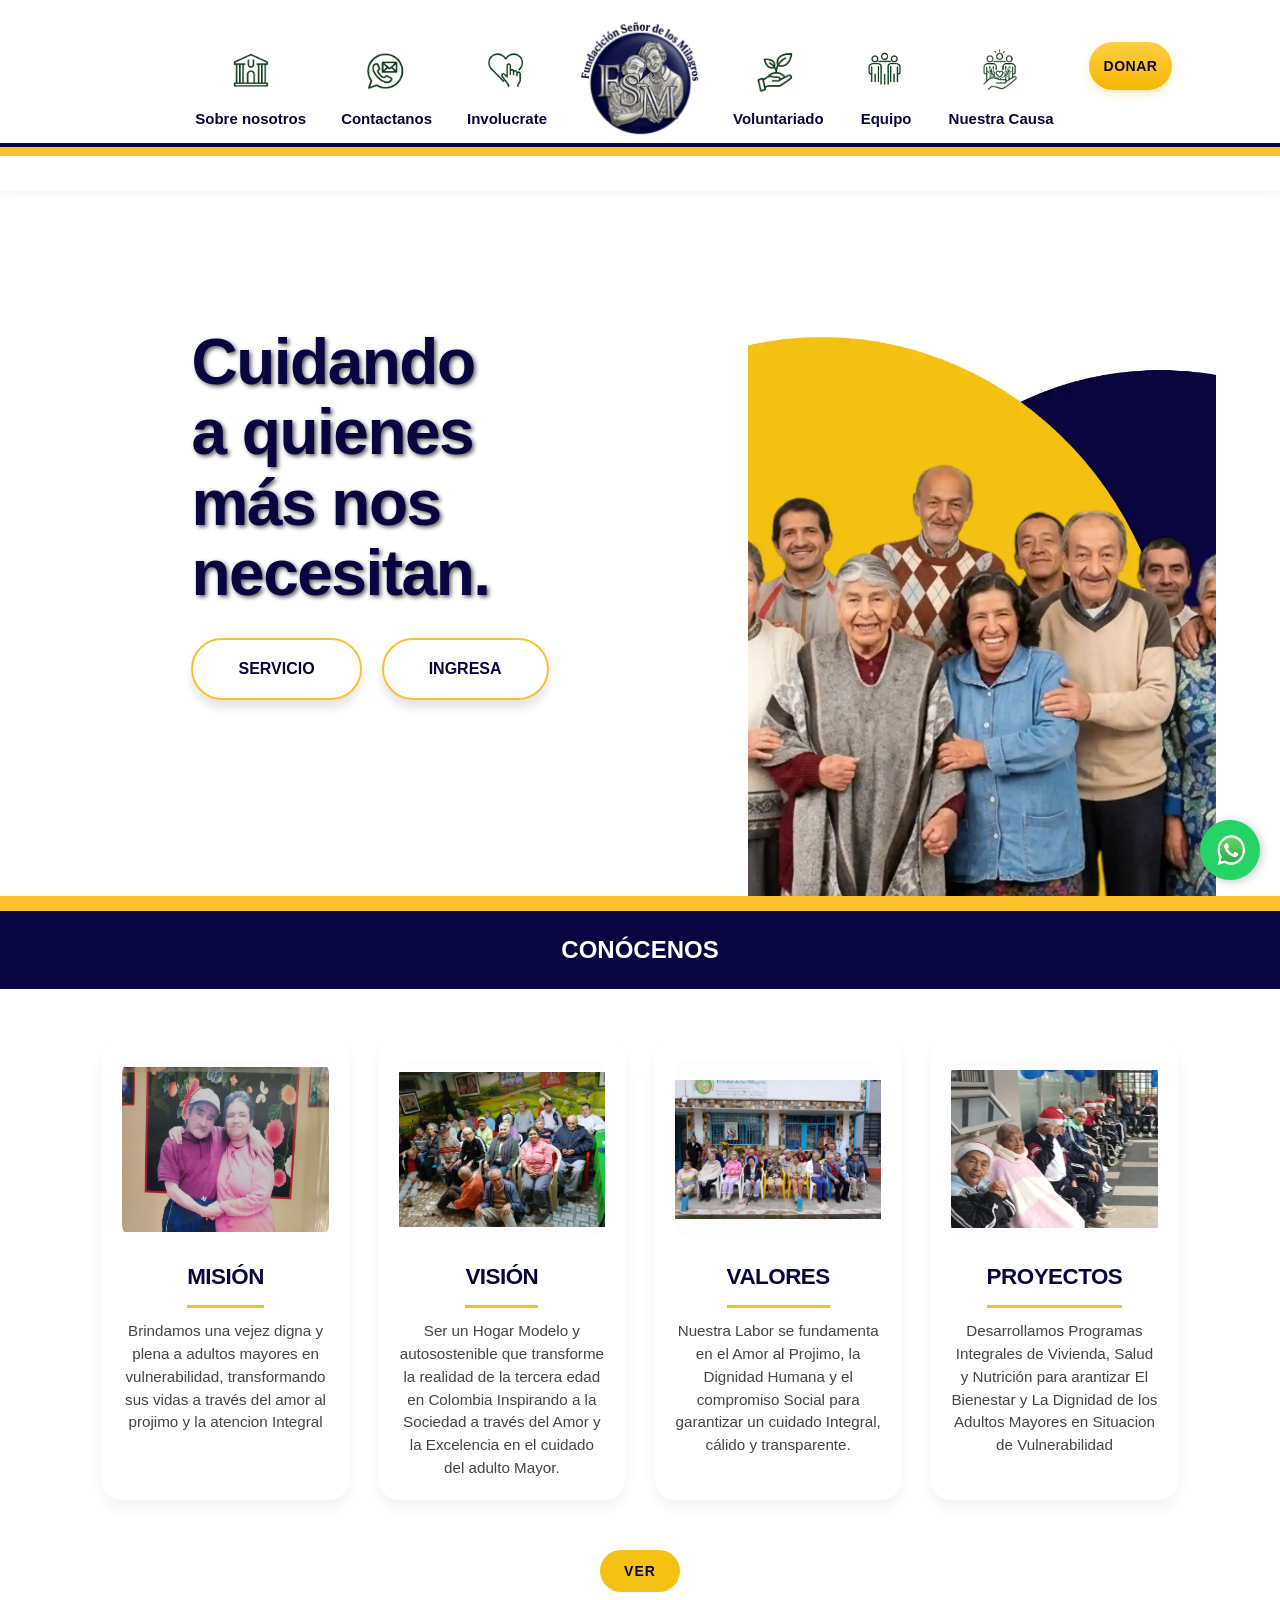
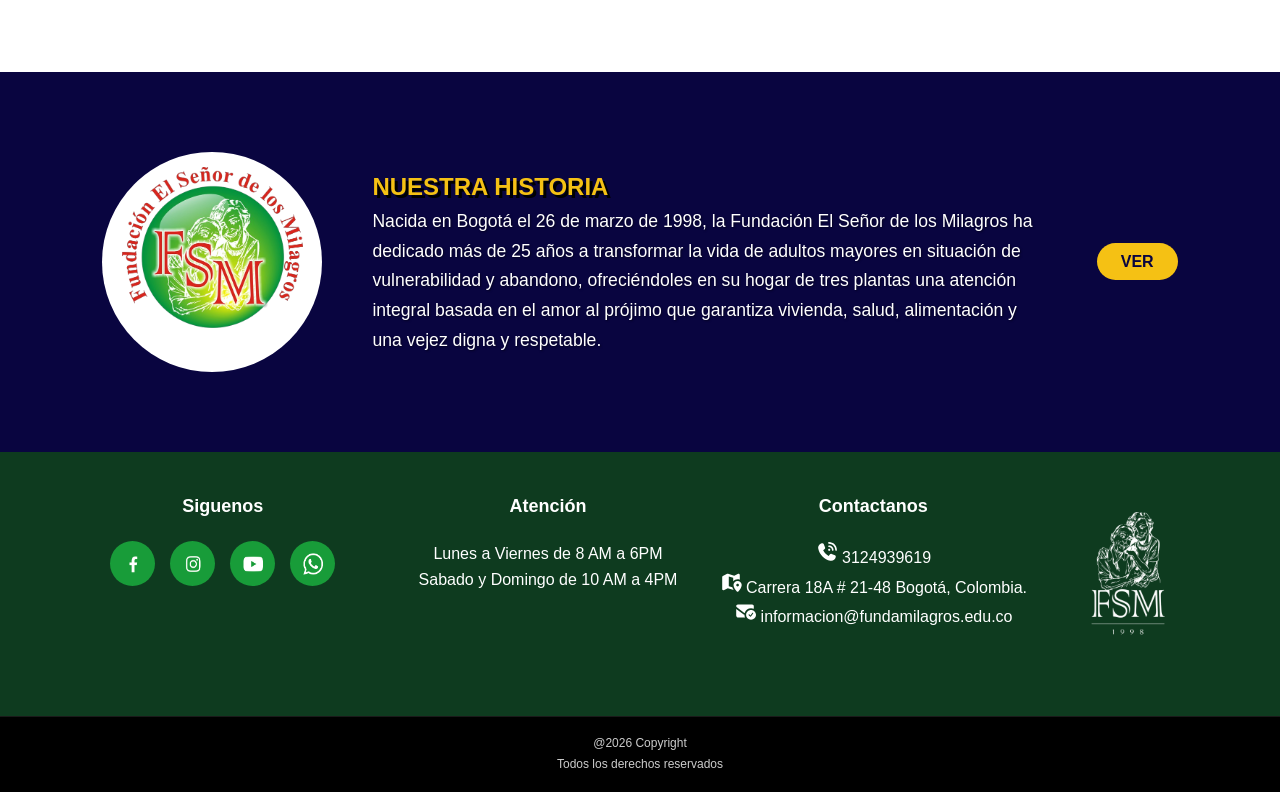
==== commit 45593622: "Cambios de contraste" ====
--- a/index.html
+++ b/index.html
@@ -41,7 +41,7 @@
         <section class="section-hero">
             <div class="hero-content">
                 <div class="hero-text-block">
-                    <h1 class="quote-fsm">Cuidando a <br>quienes más <br>nos necesitan.</h1>
+                    <h1 class="quote-fsm">Cuidando  <br> a quienes <br> más nos necesitan.</h1>
                     <div class="hero-actions">
                         <a href="causa.html" class="btn-yellow">SERVICIO</a>
                         <a href="involucrate.html" class="btn-yellow">INGRESA</a>
--- a/css/styles.css
+++ b/css/styles.css
@@ -14,6 +14,10 @@
 html {
     scroll-behavior: smooth;
     /* Desplazamiento suave al navegar por la página */
+}
+img {
+    max-width: 100%;
+    height: auto;
 }
 
 body {
@@ -163,8 +167,6 @@
 .btn-donar {
     /* Color de fondo: degradado muy sutil para dar volumen sin ser tosco */
     background: linear-gradient(180deg, #FFCE44 0%, #F5B800 100%);
-
-    /* Tipografía: Usamos el azul oscuro para contraste y la hacemos más refinada */
     color: #090540;
     font-size: 14px;
     font-weight: 790;
--- a/css/home.css
+++ b/css/home.css
@@ -44,11 +44,19 @@
 /* estilo del titulo grande con sombra amarilla */
 .quote-fsm {
     color: #090540;
-    font-size: clamp(3rem, 7vw, 5.5rem);
-    line-height: 1.05;
-    font-weight: 100;
-    text-shadow: 2px 2px 0px #f5c114;
+    /* Tipografía: Una fuente sin remates (Sans Serif) gruesa */
+    font-family: 'Montserrat', 'Poppins', Arial, sans-serif;
+    font-size: 3.5rem;
+    /* Tamaño grande para impacto visual */
+    font-weight: 800;
+    /* Extra negrita (Extra-bold) */
+    line-height: 1.1;
+    letter-spacing: -1.5px;
+    /* Letras un poco más juntas para que se vea premium */
+    /* Espaciado */
+    margin-top: 0;
     margin-bottom: 30px;
+    text-shadow: 2px 2px 4px rgba(0, 0, 0, 0.639);
 }
 
 .hero-actions {
@@ -56,13 +64,13 @@
     justify-content: flex-start;
     gap: 20px;
     margin-bottom: 60px;
-    
+
 }
 
 /* estilo de los botones amarillos */
 .btn-yellow {
-    background-color: #090540;
-    color: #ffffff;
+    background-color: transparent;
+    color: #090540;
     border: 2px solid #fbc02d;
     padding: 16px 45px;
     border-radius: 50px;
@@ -76,7 +84,7 @@
 .btn-yellow:hover {
     transform: translateY(-5px);
     color: #fbc02d;
-    border: 2px solid #090540 ;
+    border: 2px solid #090540;
     background-color: transparent;
     box-shadow: inset;
 }
@@ -131,12 +139,11 @@
 /* estilo del titulo conocenos en blanco */
 .section-subtitle {
     color: #ffffff;
-    font-size: 2.5rem;
-    font-weight: 900;
-    font-family: 'Arial Black', sans-serif;
     text-transform: uppercase;
     text-align: center;
     margin: 0;
+    font-family: 'Montserrat', 'Poppins', Arial, sans-serif;
+    font-size: 1.5rem;
 }
 
 /* contenedor que centra las tarjetas en la pantalla */
@@ -191,7 +198,6 @@
     max-width: 100%;
     max-height: 100%;
     object-fit: contain;
-    filter: drop-shadow(0 10px 15px rgba(26, 35, 126, 0.2));
     transition: transform 0.3s ease;
 }
 
@@ -211,11 +217,8 @@
     letter-spacing: -0.5px;
     margin-bottom: 12px;
     padding-bottom: 10px;
-    /* Espacio entre el texto y el borde */
     border-bottom: 3px solid #f5c114;
-    /*borde*/
     display: inline-block;
-    /* Para que el borde solo ocupe el ancho del texto */
 }
 
 /* texto descriptivo dentro de las tarjetas */
@@ -229,20 +232,13 @@
 .btn-ver-general {
 
     background-color: #f5c114;
-
-    /* Texto en el azul oscuro de la Fundación para legibilidad */
-    color: #090540;
-
-    /* Tipografía refinada */
+    color: #090540;
     font-size: 14px;
     font-weight: 700;
     text-transform: uppercase;
     letter-spacing: 1px;
-
-    /* Espaciado y forma */
     padding: 10px 24px;
     border-radius: 50px;
-    /* Forma de cápsula igual al principal */
     cursor: pointer;
     text-decoration: none;
     display: inline-block;
@@ -307,10 +303,12 @@
 /* titulo amarillo con sombra negra nitida */
 .historia-title {
     color: #f5c114;
-    font-size: 2.2rem;
-    font-weight: 900;
-    font-family: 'Arial Black', sans-serif;
-    margin-bottom: 20px;
+    font-weight: 800;
+    text-transform: uppercase;
+    text-align: left;
+    margin: 0;
+     font-family: 'Montserrat', 'Poppins', Arial, sans-serif;
+    font-size: 1.5rem;
     text-shadow: 3px 3px 0px #000000;
 }
 
@@ -338,7 +336,7 @@
 
 /* el boton se vuelve blanco al pasar el mouse */
 .btn-ver-historia:hover {
-    background-color:#ffffff;
+    background-color: #ffffff;
     color: #090540;
     transform: scale(1.05);
     border: 2px solid #f5c114;
@@ -511,4 +509,7 @@
     .historia-logo img {
         margin-top: -15px;
     }
+    .historia-title{
+        text-align: center;
+    }
 }
